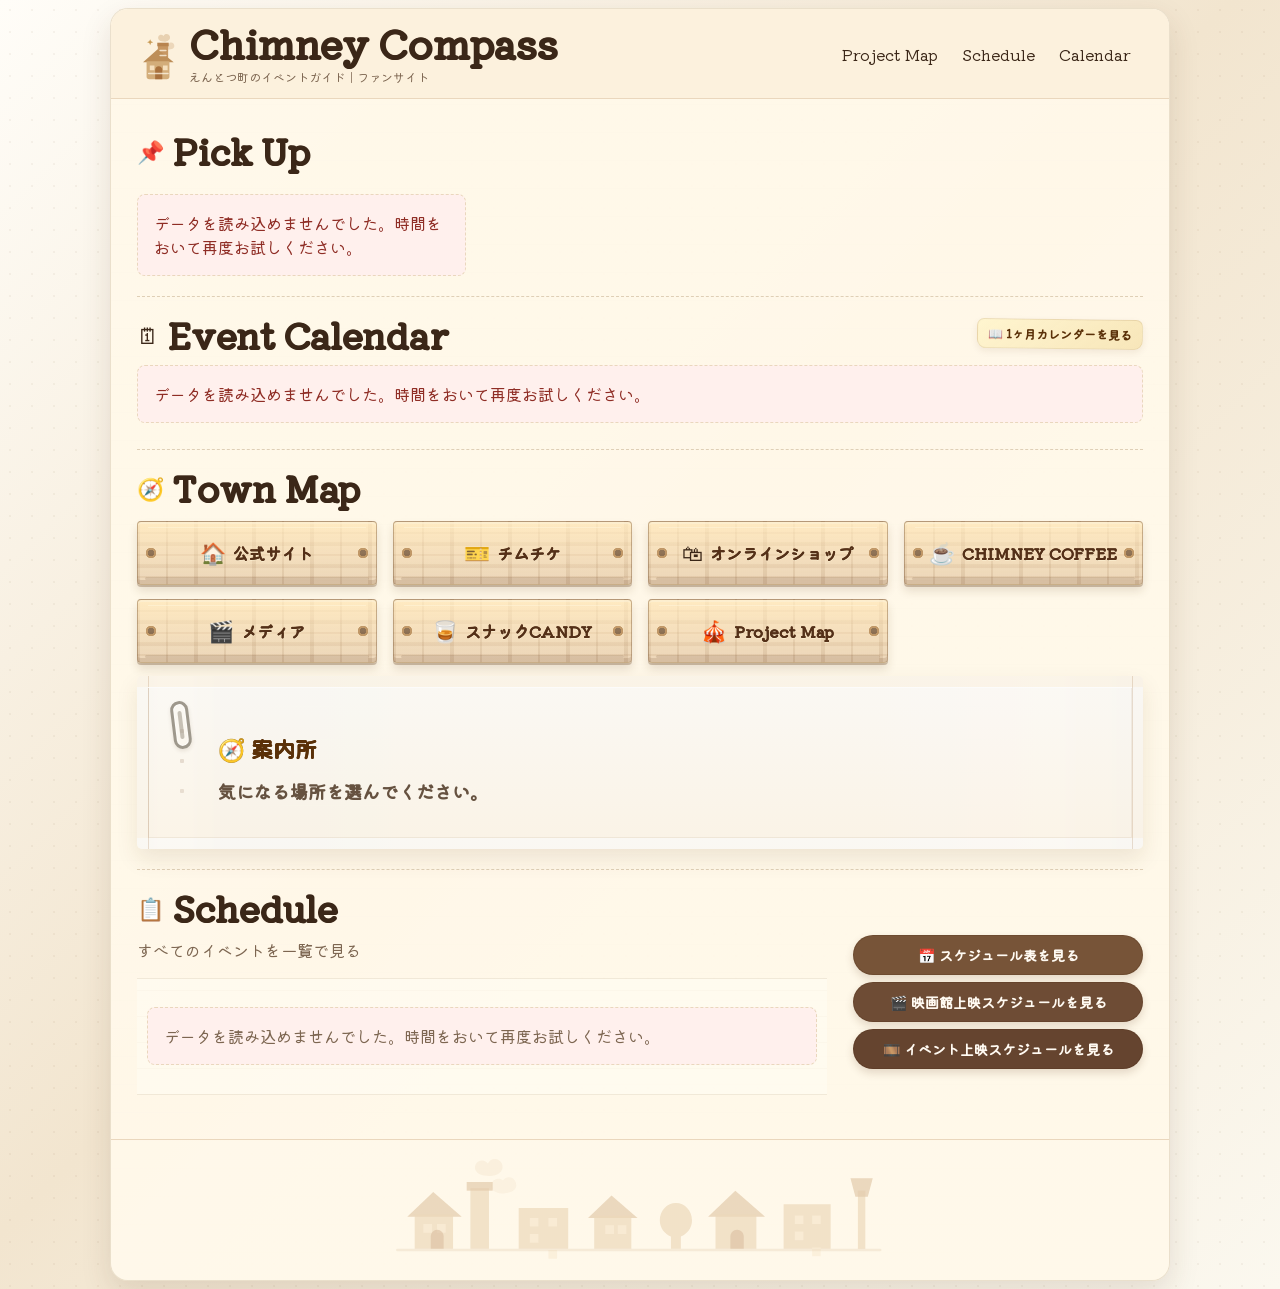
==== index.html @ 890593cd "Add next-day SNS post preparation to admin memo" ====
<!doctype html>
<html lang="ja">
  <head>
    <meta charset="utf-8">
    <meta name="viewport" content="width=device-width, initial-scale=1">
    <title>Chimney Compass</title>
    <link rel="preconnect" href="https://fonts.googleapis.com">
    <link rel="preconnect" href="https://fonts.gstatic.com" crossorigin>
    <link href="https://fonts.googleapis.com/css2?family=Kiwi+Maru:wght@400;500&display=swap" rel="stylesheet">
    <link rel="stylesheet" href="./assets/css/styles.css?v=20260630d">
    <script src="./assets/js/data.js?v=20260630d" defer></script>
    <script src="./assets/js/app.js?v=20260630d" defer></script>
  </head>
  <body>
    <div class="site-shell">
      <header class="site-header">
        <a class="brand" href="./index.html" aria-label="Chimney Compass トップへ">
          <span class="brand-mark" aria-hidden="true">
            <svg viewBox="0 0 56 72" role="img">
              <path class="chimney-smoke" d="M35 14c-4.7-.2-7.2-3.3-5.9-6.4 1.2-2.8 4.9-3 6.7-.8 1.8-3.6 6.6-3.3 8 .1 1.5 3.6-1.2 6.7-5.7 7.2-.9.1-1.9.1-3.1-.1Z"/>
              <path class="chimney-smoke smoke-two" d="M44 25c-4.3.7-7.5-1.4-7.2-4.6.3-3.1 4.1-4.5 6.4-2.4 1.7-2.8 5.8-2.2 6.8.9 1.2 3.8-1.3 5.8-6 6.1Z"/>
              <path class="chimney-star" d="M17 11l1.2 3.1 3.1 1.2-3.1 1.2L17 19.6l-1.2-3.1-3.1-1.2 3.1-1.2L17 11Z"/>
              <path class="chimney-stack" d="M30 19h10c1.2 0 2.2 1 2.2 2.2v19.5H27.8V21.2c0-1.2 1-2.2 2.2-2.2Z"/>
              <path class="chimney-lip" d="M27 16h16v5H27z"/>
              <path class="house-roof" d="M7 43.5 27.5 25 50 43.5H7Z"/>
              <path class="house-body" d="M12 42h32v21.5c0 1.9-1.6 3.5-3.5 3.5h-25c-1.9 0-3.5-1.6-3.5-3.5V42Z"/>
              <path class="house-door" d="M24 54c0-2.7 2.2-5 5-5s5 2.3 5 5v13H24V54Z"/>
              <path class="house-window" d="M16.5 48h6.5v6.5h-6.5zm18.5 0h6.5v6.5H35z"/>
              <path class="chimney-lines" d="M31 27h8M31 34h8M15 59h27"/>
            </svg>
          </span>
          <span>
            <span class="brand-title">Chimney Compass</span>
            <span class="brand-subtitle">えんとつ町のイベントガイド｜ファンサイト</span>
          </span>
        </a>
        <button class="menu-toggle" type="button" aria-expanded="false" aria-controls="site-nav" aria-label="メニュー">
          <span></span>
          <span></span>
          <span></span>
        </button>
        <nav class="site-nav" id="site-nav" aria-label="メインメニュー">
          <a href="./projects.html">Project Map</a>
          <a href="./schedule.html">Schedule</a>
          <a href="./calendar.html">Calendar</a>
        </nav>
      </header>

      <main>
        <section class="section">
          <div class="section-heading">
            <span class="section-icon" aria-hidden="true">📌</span>
            <h1>Pick Up</h1>
          </div>
          <div class="pickup-grid" data-pickups></div>
        </section>

        <section class="section">
          <div class="section-heading-row">
            <div class="section-heading">
              <span class="section-icon" aria-hidden="true">🗓</span>
              <h2>Event Calendar</h2>
            </div>
            <a class="calendar-index-link" href="./calendar.html">📖 1ヶ月カレンダーを見る</a>
          </div>
          <div class="calendar-strip" data-home-calendar></div>
          <div class="legend" data-calendar-legend></div>
        </section>

        <section class="section">
          <div class="section-heading">
            <span class="section-icon" aria-hidden="true">🧭</span>
            <h2>Town Map</h2>
          </div>
          <div class="town-grid" data-town-map></div>
        </section>

        <section class="section schedule-band">
          <div class="schedule-band-intro">
            <div class="section-heading">
              <span class="section-icon" aria-hidden="true">📋</span>
              <h2>Schedule</h2>
            </div>
            <p>すべてのイベントを一覧で見る</p>
          </div>
          <div class="home-three-day-guide" data-home-three-day-guide>
            <div class="home-guide-tabs" role="tablist" aria-label="日付を選択" data-home-guide-tabs></div>
            <div class="home-guide-panel" role="tabpanel" data-home-three-day-panel></div>
          </div>
          <div class="schedule-band-actions">
            <a class="button" href="./schedule.html">📅 スケジュール表を見る</a>
            <a class="button" href="./movie-schedule.html">🎬 映画館上映スケジュールを見る</a>
            <a class="button" href="./screening-schedule.html">🎞️ イベント上映スケジュールを見る</a>
          </div>
        </section>
      </main>

      <footer class="town-footer" aria-hidden="true">
        <span class="footer-town">
          <svg viewBox="0 0 420 86" role="img">
            <path class="town-smoke" d="M86 16c-7-.3-11-4.7-8.7-9.3 1.9-3.9 7.3-4 9.8-.7 2.5-5 9.4-4.5 11.4.3 2 5.1-2 9.3-8.8 9.8-1.1.1-2.3.1-3.7-.1Z"/>
            <path class="town-smoke smoke-two" d="M101 30c-6.8 1-11.8-2-11.1-6.8.6-4.6 6.2-6.4 9.5-3.4 2.6-4.1 8.6-3.2 10.2 1.4 1.8 5.5-2.1 8.3-8.6 8.8Z"/>
            <path class="town-house roof" d="M22 49 43 29l23 20H22Z"/>
            <path class="town-house body" d="M28 47h31v28H28z"/>
            <path class="town-window" d="M35 55h7v7h-7zm11 0h7v7h-7z"/>
            <path class="town-door" d="M41 65c0-3 2.3-5.5 5.2-5.5s5.2 2.5 5.2 5.5v10H41V65Z"/>
            <path class="town-stack" d="M73 26h15v49H73z"/>
            <path class="town-lip" d="M70 21h21v7H70z"/>
            <path class="town-building body" d="M112 42h40v33h-40z"/>
            <path class="town-window" d="M121 50h7v7h-7zm15 0h7v7h-7zm-15 13h7v7h-7zm15 13h7v7h-7z"/>
            <path class="town-house roof" d="M168 50 187 32l21 18h-40Z"/>
            <path class="town-house body" d="M173 48h30v27h-30z"/>
            <path class="town-window" d="M182 56h7v7h-7zm10 0h7v7h-7z"/>
            <path class="town-tree" d="M226 52c0-8 6-14 13-14s13 6 13 14c0 6-4 11-9 13v10h-8V65c-5-2-9-7-9-13Z"/>
            <path class="town-house roof" d="M265 49 287 28l24 21h-46Z"/>
            <path class="town-house body" d="M271 47h33v28h-33z"/>
            <path class="town-door" d="M283 65c0-3 2.4-5.5 5.4-5.5s5.4 2.5 5.4 5.5v10H283V65Z"/>
            <path class="town-building body" d="M326 39h38v36h-38z"/>
            <path class="town-window" d="M335 48h7v7h-7zm14 0h7v7h-7zm-14 13h7v7h-7zm14 13h7v7h-7z"/>
            <path class="town-lamp" d="M386 28h6v47h-6z"/>
            <path class="town-lamp-head" d="M380 18h18l-4 15h-10l-4-15Z"/>
            <path class="town-ground" d="M14 76h390"/>
          </svg>
        </span>
      </footer>
    </div>
  </body>
</html>
---- assets/css/styles.css ----
:root {
  --ink: #3b2718;
  --muted: #7d6651;
  --paper: #fff8e9;
  --paper-deep: #f5e8cf;
  --line: #ead7bd;
  --brown: #5a3008;
  --brown-soft: #7a5230;
  --shadow: 0 12px 30px rgba(78, 50, 22, 0.13);
  --radius: 8px;
  --heading-font: "Kiwi Maru", "Hiragino Maru Gothic ProN", "Yu Gothic", sans-serif;
}

* {
  box-sizing: border-box;
}

body {
  margin: 0;
  min-height: 100vh;
  color: var(--ink);
  font-family: "Kiwi Maru", "Hiragino Sans", "Yu Gothic", sans-serif;
  background:
    radial-gradient(circle at 10px 10px, rgba(105, 73, 34, 0.055) 1px, transparent 1px),
    linear-gradient(135deg, #fffdf8 0%, #f2e5cf 48%, #fbf8ef 100%);
  background-size: 22px 22px, auto;
}

a {
  color: inherit;
  text-decoration: none;
}

.site-shell {
  width: min(100% - 14px, 590px);
  margin: 8px auto;
  min-height: 100vh;
  background:
    linear-gradient(rgba(255, 248, 233, 0.96), rgba(255, 248, 233, 0.96)),
    repeating-linear-gradient(0deg, transparent, transparent 27px, rgba(177, 142, 93, 0.1) 28px);
  border: 1px solid rgba(117, 79, 39, 0.15);
  border-radius: 18px;
  box-shadow: var(--shadow);
  overflow: hidden;
}

.wide-shell {
  width: min(100%, 1040px);
}

.site-header {
  position: sticky;
  top: 0;
  z-index: 5;
  display: flex;
  align-items: center;
  justify-content: space-between;
  gap: 10px;
  min-height: 74px;
  padding: 13px clamp(14px, 4vw, 26px);
  background: rgba(252, 241, 220, 0.97);
  border-bottom: 1px solid var(--line);
  backdrop-filter: blur(10px);
}

.site-header.compact {
  min-height: 62px;
}

.brand {
  display: flex;
  align-items: center;
  gap: 10px;
}

.brand-mark {
  display: grid;
  place-items: center;
  width: 42px;
  height: 46px;
  color: #c79a65;
  line-height: 1;
}

.brand-mark svg {
  display: block;
  width: 40px;
  height: 52px;
  overflow: visible;
}

.chimney-stack,
.chimney-lip,
.house-roof,
.house-body,
.house-door,
.house-window {
  fill: currentColor;
}

.chimney-smoke {
  fill: rgba(210, 173, 127, 0.46);
  opacity: 1;
  transform-box: fill-box;
  transform-origin: center;
  transform: scale(1.08);
}

.smoke-two {
  opacity: 0.82;
}

.chimney-star {
  fill: #c99b54;
}

.chimney-stack {
  fill: #c79763;
}

.chimney-lip {
  fill: #b8844f;
}

.house-roof {
  fill: #bd8e58;
}

.house-body {
  fill: #d3ad7a;
}

.house-door {
  fill: #a9713d;
}

.house-window {
  fill: #f5dfbd;
}

.chimney-lines {
  fill: none;
  stroke: rgba(255, 248, 233, 0.74);
  stroke-linecap: round;
  stroke-width: 2.2;
}

.brand-title,
h1,
h2,
h3 {
  font-family: var(--heading-font);
  letter-spacing: 0;
}

.brand-title {
  display: block;
  font-size: clamp(28px, 6.5vw, 38px);
  font-weight: 800;
  line-height: 1.08;
  text-shadow: 0.018em 0 currentColor;
}

.brand-subtitle {
  display: block;
  margin-top: 5px;
  font-size: 12px;
  color: var(--muted);
}

.menu-toggle {
  display: inline-grid;
  place-content: center;
  gap: 5px;
  width: 43px;
  height: 43px;
  border: 1px solid #dfc49f;
  border-radius: 50%;
  background: #f8e8cf;
  box-shadow: inset 0 0 0 2px rgba(255, 255, 255, 0.45);
  cursor: pointer;
}

.menu-toggle span {
  width: 19px;
  height: 3px;
  background: var(--ink);
  border-radius: 99px;
}

.site-nav {
  position: absolute;
  top: calc(100% + 8px);
  right: 18px;
  display: none;
  min-width: 190px;
  padding: 10px;
  background: #fff8ea;
  border: 1px solid var(--line);
  border-radius: var(--radius);
  box-shadow: var(--shadow);
}

.site-nav.is-open {
  display: grid;
}

.site-nav a {
  padding: 11px 12px;
  border-radius: 6px;
}

.site-nav a:hover {
  background: #f0dfc6;
}

main {
  padding: 14px clamp(13px, 4vw, 26px) 24px;
}

.section {
  padding: 17px 0 20px;
  border-bottom: 1px dashed #dfcfb6;
}

.section-heading,
.heading-link {
  display: flex;
  align-items: center;
  gap: 8px;
  margin-bottom: 11px;
}

.section-heading-row {
  display: flex;
  align-items: center;
  justify-content: space-between;
  gap: 10px;
  margin-bottom: 11px;
}

.section-heading-row .section-heading {
  margin-bottom: 0;
}

.calendar-index-link {
  display: inline-flex;
  align-items: center;
  justify-content: center;
  flex: 0 0 auto;
  max-width: 48%;
  padding: 6px 10px 7px;
  color: var(--brown);
  font-size: 12px;
  font-weight: 900;
  line-height: 1.25;
  background: linear-gradient(145deg, rgba(255, 244, 204, 0.9), rgba(246, 227, 177, 0.85));
  border: 1px solid rgba(120, 83, 40, 0.12);
  border-radius: 7px 7px 9px 9px;
  box-shadow: 0 3px 7px rgba(90, 48, 8, 0.08);
  transform: rotate(0.7deg);
  transition: transform 0.18s ease, box-shadow 0.18s ease, filter 0.18s ease;
}

.calendar-index-link:hover,
.calendar-index-link:focus-visible {
  transform: translateY(-2px) rotate(0.7deg);
  box-shadow: 0 7px 12px rgba(90, 48, 8, 0.13);
  filter: saturate(1.03);
}

.section-heading h1,
.section-heading h2,
.page-hero h1 {
  margin: 0;
  font-size: clamp(26px, 6.5vw, 35px);
  font-weight: 800;
  line-height: 1.14;
  text-shadow: 0.018em 0 currentColor;
}

.section-icon {
  font-size: 22px;
}

.pickup-grid {
  display: grid;
  grid-template-columns: repeat(3, minmax(0, 1fr));
  gap: 9px;
  margin-top: 24px;
}

.pickup-card {
  position: relative;
  display: grid;
  justify-items: center;
  min-height: 102px;
  padding: 22px 8px 11px;
  text-align: center;
  background:
    linear-gradient(90deg, rgba(150, 106, 56, 0.035) 1px, transparent 1px),
    radial-gradient(circle at 10px 10px, rgba(139, 99, 52, 0.032) 1px, transparent 1.5px),
    linear-gradient(180deg, #fff9ee 0%, #fbefd9 100%);
  background-size: 24px 100%, 18px 18px, auto;
  border: 1px solid #ead8bd;
  border-radius: 7px;
  box-shadow:
    0 1px 4px rgba(85, 54, 21, 0.065),
    inset 0 0 0 1px rgba(255, 255, 255, 0.42);
  transition: transform 0.24s ease, box-shadow 0.24s ease;
}

.pickup-card::after {
  content: "";
  position: absolute;
  inset: 4px;
  pointer-events: none;
  border: 1px solid rgba(198, 157, 106, 0.12);
  border-radius: 5px;
}

.pickup-card:hover,
.pickup-card:focus-visible {
  transform: translateY(-2px);
  box-shadow:
    0 4px 9px rgba(85, 54, 21, 0.105),
    inset 0 0 0 1px rgba(255, 255, 255, 0.45);
}

.pickup-card::before {
  content: "";
  position: absolute;
  top: -7px;
  left: 50%;
  width: 68px;
  height: 16px;
  opacity: 0.84;
  transform: translateX(-50%) rotate(-2deg);
  background: repeating-linear-gradient(135deg, rgba(255,255,255,.25) 0 5px, transparent 5px 10px), #ef9c8f;
}

.pickup-card.tape-2::before {
  background-color: #a9cf8c;
  transform: translateX(-50%) rotate(2deg);
}

.pickup-card.tape-3::before {
  background-color: #f2ca91;
}

.pickup-icon {
  font-size: 22px;
}

.pickup-card strong {
  margin: 6px 0 5px;
  font-size: 14px;
  line-height: 1.3;
}

.pickup-card span:last-child {
  color: var(--muted);
  font-size: 11px;
  line-height: 1.45;
}

.section-actions {
  display: flex;
  flex-wrap: wrap;
  justify-content: flex-end;
  gap: 8px;
  margin-top: 12px;
}

.button {
  display: inline-flex;
  align-items: center;
  justify-content: center;
  min-height: 38px;
  padding: 9px 18px;
  color: #fff8ed;
  font-weight: 700;
  background: var(--brown);
  border: 0;
  border-radius: 999px;
  box-shadow: 0 5px 10px rgba(80, 43, 10, 0.18);
  transition: transform 0.24s ease, box-shadow 0.24s ease, filter 0.24s ease;
}

.button:hover,
.button:focus-visible {
  transform: translateY(-2px);
  box-shadow: 0 9px 16px rgba(80, 43, 10, 0.25);
  filter: saturate(1.04);
}

.button-soft {
  background: #7b5535;
}

.button-small {
  min-height: 34px;
  padding: 8px 15px;
  font-size: 13px;
}

.calendar-strip {
  display: grid;
  gap: 5px;
  overflow: visible;
  padding: 0 0 6px;
}

.calendar-weekdays,
.calendar-days {
  display: grid;
  grid-template-columns: repeat(7, minmax(0, 1fr));
  gap: 8px;
}

.calendar-weekday {
  display: grid;
  place-items: center;
  min-width: 0;
  padding: 2px 0 5px;
  color: var(--muted);
  font-size: 16px;
  font-weight: 800;
  line-height: 1;
}

.day-card {
  display: grid;
  justify-items: stretch;
  align-content: start;
  min-width: 0;
  min-height: 132px;
  padding: 11px 8px 12px;
  background: rgba(255, 255, 255, 0.86);
  border: 1px solid #e2d8ca;
  border-radius: 8px;
}

.day-date {
  justify-self: center;
  color: var(--ink);
  font-size: 14px;
  line-height: 1;
}

.mobile-weekday {
  display: none;
}

.has-event {
  background: #fff4f0;
}

.event-pill {
  display: inline-flex;
  max-width: 100%;
  padding: 3px 5px;
  margin-top: 5px;
  border-radius: 999px;
  font-size: 10px;
  line-height: 1.25;
  overflow: hidden;
  text-overflow: ellipsis;
  white-space: nowrap;
}

.day-card .event-pill {
  display: block;
  white-space: normal;
  word-break: keep-all;
  overflow-wrap: anywhere;
}

.day-events {
  display: grid;
  gap: 9px;
  width: 100%;
  margin-top: 14px;
}

.day-event {
  position: relative;
  display: inline-block;
  justify-self: start;
  min-width: 0;
  width: auto;
  max-width: 100%;
  padding: 9px 12px 10px;
  border: 0;
  border-radius: 3px;
  color: inherit;
  cursor: pointer;
  font: inherit;
  text-align: left;
  box-shadow: 0 1px 2px rgba(92, 61, 28, 0.12);
  transform: rotate(-1deg);
  transition: transform 0.22s ease, box-shadow 0.22s ease, filter 0.22s ease;
  clip-path: polygon(0 0, 96% 0, 100% 10%, 96% 20%, 100% 30%, 96% 40%, 100% 50%, 96% 60%, 100% 70%, 96% 80%, 100% 90%, 96% 100%, 0 100%, 4% 90%, 0 80%, 4% 70%, 0 60%, 4% 50%, 0 40%, 4% 30%, 0 20%, 4% 10%);
}

.day-event:hover,
.day-event:focus-visible {
  transform: translateY(-1px) rotate(-1deg);
  box-shadow: 0 4px 8px rgba(92, 61, 28, 0.16);
  filter: saturate(1.04);
}

.day-event::before,
.day-event::after {
  content: "";
  position: absolute;
  top: 0;
  width: 6px;
  height: 100%;
  opacity: 0.28;
  background: repeating-linear-gradient(135deg, rgba(255,255,255,.55) 0 3px, transparent 3px 6px);
}

.day-event::before {
  left: 0;
}

.day-event::after {
  right: 0;
}

.tape-label.tape-1 { background: #f8d5dc; }
.tape-label.tape-2 { background: #dcefcf; transform: rotate(1deg); }
.tape-label.tape-3 { background: #fff0b8; }
.tape-label.tape-4 { background: #d7edf6; transform: rotate(0.6deg); }
.tape-label.tape-5 { background: #ead8f4; transform: rotate(-0.6deg); }

.day-event:nth-child(even) {
  transform: rotate(1deg);
}

.day-event:nth-child(even):hover,
.day-event:nth-child(even):focus-visible,
.tape-label.tape-2:hover,
.tape-label.tape-2:focus-visible {
  transform: translateY(-1px) rotate(1deg);
}

.tape-label.tape-4:hover,
.tape-label.tape-4:focus-visible {
  transform: translateY(-1px) rotate(0.6deg);
}

.tape-label.tape-5:hover,
.tape-label.tape-5:focus-visible {
  transform: translateY(-1px) rotate(-0.6deg);
}

.day-area,
.day-title {
  display: block;
  line-height: 1.25;
  word-break: keep-all;
  overflow-wrap: normal;
  text-shadow: 0.01em 0 currentColor;
}

.day-area {
  margin-bottom: 2px;
  color: #5f574d;
  font-size: 14px;
  font-weight: 900;
  text-shadow: none;
}

.day-title {
  color: var(--brown);
  font-size: 17px;
  font-weight: 800;
}

.section:has([data-home-calendar]) .section-actions {
  justify-content: center;
}

.section:has([data-home-calendar]) .button {
  width: min(78%, 760px);
}

.status-message {
  margin: 0;
  padding: 16px;
  color: var(--muted);
  background: rgba(255, 255, 255, 0.56);
  border: 1px dashed var(--line);
  border-radius: var(--radius);
}

.status-error {
  color: #8f2d25;
  background: #fff0ed;
}

.day-card small {
  max-width: 100%;
  margin-top: 3px;
  color: var(--muted);
  font-size: 10px;
  line-height: 1.2;
  overflow: hidden;
  text-overflow: ellipsis;
  white-space: nowrap;
}

.legend {
  display: none;
  flex-wrap: wrap;
  gap: 10px 16px;
  color: var(--muted);
  font-size: 13px;
}

.legend span {
  display: inline-flex;
  align-items: center;
  gap: 6px;
}

.legend i {
  width: 12px;
  height: 12px;
  border-radius: 50%;
}

.green { background-color: #eef6e5; }
.violet { background-color: #f3ecf6; }
.cream { background-color: #f8efe3; }
.yellow { background-color: #fff7d8; }
.blue { background-color: #eaf5f7; }
.pink { background-color: #f9eaec; }

.town-grid {
  display: grid;
  gap: 13px;
  margin-top: 14px;
}

.town-card-grid {
  display: grid;
  grid-template-columns: repeat(auto-fit, minmax(168px, 1fr));
  gap: 14px 16px;
  align-items: center;
}

.town-card {
  position: relative;
  isolation: isolate;
  display: flex;
  align-items: center;
  justify-content: center;
  gap: 7px;
  min-height: 64px;
  padding: 12px 18px;
  overflow: hidden;
  text-align: center;
  background:
    radial-gradient(circle at 13px 50%, rgba(74, 42, 17, 0.6) 0 3px, rgba(172, 124, 70, 0.72) 3px 5px, transparent 5.5px),
    radial-gradient(circle at calc(100% - 13px) 50%, rgba(74, 42, 17, 0.6) 0 3px, rgba(172, 124, 70, 0.72) 3px 5px, transparent 5.5px),
    linear-gradient(180deg, rgba(255, 230, 184, 0.82), rgba(184, 125, 62, 0.28)),
    repeating-linear-gradient(0deg, rgba(119, 67, 25, 0.1) 0 2px, transparent 2px 10px),
    repeating-linear-gradient(90deg, rgba(91, 51, 20, 0.12) 0 2px, transparent 2px 28px);
  background-size: auto, auto, auto, 100% 22px, 58px 100%;
  border: 1px solid rgba(97, 59, 26, 0.34);
  border-radius: 4px;
  box-shadow:
    inset 0 2px 0 rgba(255, 250, 235, 0.38),
    inset 0 -4px 0 rgba(94, 54, 22, 0.14),
    0 2px 0 rgba(99, 57, 23, 0.28),
    0 6px 10px rgba(85, 54, 21, 0.14);
  color: inherit;
  cursor: pointer;
  font: inherit;
  transform: none;
  transition: transform 0.2s ease, box-shadow 0.2s ease, border-color 0.2s ease, background-color 0.2s ease;
}

.town-card-multi {
  flex-direction: column;
  gap: 0;
  align-items: center;
  justify-content: center;
}

.town-card::before {
  content: "";
  position: absolute;
  inset: 5px 10px auto;
  height: 1px;
  background: rgba(255, 248, 224, 0.42);
}

.town-card::after {
  content: "";
  position: absolute;
  inset: auto 7px 4px;
  height: 3px;
  background: rgba(77, 43, 17, 0.13);
  border-radius: 999px;
}

.town-card:hover,
.town-card:focus-visible,
.town-card[aria-expanded="true"] {
  transform: translateY(-1px);
  border-color: rgba(91, 56, 24, 0.34);
  box-shadow:
    inset 0 2px 0 rgba(255, 250, 235, 0.44),
    inset 0 -4px 0 rgba(94, 54, 22, 0.16),
    0 2px 0 rgba(99, 57, 23, 0.3),
    0 8px 13px rgba(85, 54, 21, 0.16);
}

.town-icon {
  flex: 0 0 auto;
  font-size: 21px;
  line-height: 1;
}

.town-heading {
  display: inline-flex;
  align-items: center;
  justify-content: center;
  gap: 7px;
}

.town-title {
  color: #543018;
  font-family: var(--heading-font);
  font-size: 16px;
  font-weight: 800;
  line-height: 1.25;
  text-shadow: 0.014em 0 currentColor, 0 1px 0 rgba(255, 248, 220, 0.48);
}

.town-card-multi .town-heading {
  transition: transform 0.2s ease;
}

.town-note {
  position: relative;
  min-height: 166px;
  padding: 46px 36px 30px 70px;
  overflow: hidden;
  color: #4a3829;
  font-size: 18px;
  font-weight: 800;
  line-height: 1.85;
  background:
    linear-gradient(90deg, rgba(155, 104, 52, 0.2) 0 1px, transparent 1px 100%),
    radial-gradient(circle at 34px 44px, rgba(115, 77, 42, 0.18) 0 2px, transparent 2.5px),
    radial-gradient(circle at 34px 74px, rgba(115, 77, 42, 0.16) 0 2px, transparent 2.5px),
    radial-gradient(circle at 34px 104px, rgba(115, 77, 42, 0.14) 0 2px, transparent 2.5px),
    linear-gradient(rgba(255, 255, 252, 0.96), rgba(255, 250, 239, 0.96)),
    repeating-linear-gradient(0deg, transparent 0 32px, rgba(126, 92, 50, 0.11) 33px),
    linear-gradient(90deg, #7a451d, #a56e35 4%, #6b3b18 8%, #915b2a 92%, #5f3214);
  background-origin: padding-box, padding-box, padding-box, padding-box, padding-box, padding-box, border-box;
  border: 11px solid transparent;
  border-radius: 5px;
  box-shadow:
    inset 0 1px 0 rgba(255, 255, 255, 0.82),
    inset 0 0 0 1px rgba(115, 76, 38, 0.08),
    0 10px 22px rgba(85, 54, 21, 0.1);
}

.town-note-clip {
  position: absolute;
  top: 14px;
  left: 24px;
  width: 18px;
  height: 48px;
  background: transparent;
  border: 3px solid rgba(126, 119, 106, 0.74);
  border-radius: 999px;
  box-shadow:
    inset 0 0 0 1px rgba(255, 255, 255, 0.55),
    0 2px 4px rgba(74, 45, 21, 0.11);
  transform: rotate(-7deg);
}

.town-note-clip::after {
  content: "";
  position: absolute;
  inset: 7px 4px;
  border-radius: 999px;
  border: 2px solid rgba(171, 164, 151, 0.66);
  background: transparent;
}

.town-note h3 {
  position: relative;
  z-index: 1;
  margin: 0 0 10px;
  color: var(--brown);
  font-family: var(--heading-font);
  font-size: 22px;
  font-weight: 900;
  line-height: 1.45;
  text-shadow: 0.014em 0 currentColor;
}

.town-note-empty {
  position: relative;
  z-index: 1;
  margin: 0;
  color: #665240;
}

.town-note-description {
  position: relative;
  z-index: 1;
  margin: 0 0 8px;
  color: #665240;
}

.town-note-links {
  position: relative;
  z-index: 1;
  display: grid;
  gap: 5px;
}

.town-note-link {
  display: inline-flex;
  width: fit-content;
  max-width: 100%;
  color: #5a3b22;
  font-size: 18px;
  font-weight: 900;
  text-decoration: none;
  overflow-wrap: anywhere;
  background: linear-gradient(transparent 67%, rgba(244, 218, 162, 0.42) 67%);
  transition: color 0.18s ease, transform 0.18s ease;
}

.town-note-link:hover,
.town-note-link:focus-visible {
  color: var(--brown);
  transform: translateX(3px);
}

.town-note.has-project-preview {
  min-height: 360px;
}

.town-note.has-project-preview h3,
.town-note.has-project-preview .town-note-description,
.town-note.has-project-preview .town-note-links {
  max-width: 38%;
}

.town-project-watermark {
  position: absolute;
  top: 82px;
  right: 38px;
  bottom: 38px;
  left: 47%;
  z-index: 0;
  display: grid;
  grid-template-columns: repeat(2, minmax(0, 1fr));
  align-content: start;
  gap: 10px 16px;
  overflow: hidden;
  color: rgba(91, 72, 52, 0.58);
  font-family: var(--heading-font);
  font-size: 20px;
  font-weight: 900;
  line-height: 1.28;
  letter-spacing: 0;
  pointer-events: none;
  user-select: none;
}

.town-project-watermark span {
  display: block;
  max-width: 100%;
  min-width: 0;
  overflow-wrap: anywhere;
  white-space: normal;
}

.town-project-watermark span:nth-child(2n) {
  color: rgba(91, 72, 52, 0.48);
}

.town-project-watermark span:nth-child(3n) {
  color: rgba(91, 72, 52, 0.66);
}

.coffee-list {
  display: grid;
  gap: 14px;
}

.coffee-card {
  display: grid;
  grid-template-columns: auto 1fr;
  gap: 14px;
  padding: 16px;
  background: rgba(255, 255, 255, 0.56);
  border: 1px solid var(--line);
  border-radius: var(--radius);
  box-shadow: 0 5px 14px rgba(85, 54, 21, 0.08);
  transition: transform 0.24s ease, box-shadow 0.24s ease;
}

.coffee-card:hover {
  transform: translateY(-2px);
  box-shadow: 0 9px 18px rgba(85, 54, 21, 0.13);
}

.coffee-icon {
  display: grid;
  place-items: center;
  width: 48px;
  height: 48px;
  background: #f4e6d5;
  border-radius: 50%;
  font-size: 26px;
}

.coffee-card h2 {
  margin: 0 0 8px;
  font-size: 24px;
  font-weight: 800;
  text-shadow: 0.014em 0 currentColor;
}

.coffee-card p {
  margin: 3px 0;
  line-height: 1.6;
}

.schedule-band {
  display: grid;
  grid-template-columns: minmax(0, 1fr) 290px;
  gap: 16px 26px;
  border-bottom: 0;
}

.schedule-band-intro {
  grid-column: 1;
}

.schedule-band p {
  margin: 0;
  color: var(--muted);
}

.home-three-day-guide {
  grid-column: 1;
  min-width: 0;
  padding: 9px 10px 11px;
  background:
    repeating-linear-gradient(0deg, transparent 0 25px, rgba(158, 118, 70, 0.055) 26px),
    rgba(255, 252, 245, 0.48);
  border-top: 1px solid rgba(139, 96, 48, 0.12);
  border-bottom: 1px solid rgba(139, 96, 48, 0.12);
}

.home-guide-tabs {
  display: grid;
  grid-template-columns: repeat(3, minmax(0, 1fr));
  gap: 6px;
  margin: 10px 0 9px;
}

.home-guide-tab {
  display: grid;
  gap: 1px;
  min-width: 0;
  min-height: 43px;
  padding: 5px 8px 6px;
  color: var(--brown);
  font: inherit;
  background: #fff9ed;
  border: 1px solid rgba(139, 96, 48, 0.14);
  border-radius: 3px;
  box-shadow: 0 2px 4px rgba(90, 48, 8, 0.06);
  clip-path: polygon(0 0, 100% 0, 100% 38%, 95% 50%, 100% 62%, 100% 100%, 0 100%, 0 62%, 5% 50%, 0 38%);
  cursor: pointer;
  transition: transform 0.18s ease, box-shadow 0.18s ease, background-color 0.18s ease;
}

.home-guide-tab strong {
  font-size: 13px;
  font-weight: 900;
}

.home-guide-tab span {
  color: var(--muted);
  font-size: 9px;
  font-weight: 800;
}

.home-guide-tab:hover,
.home-guide-tab:focus-visible {
  transform: translateY(-2px);
  box-shadow: 0 5px 9px rgba(90, 48, 8, 0.11);
}

.home-guide-tab.is-active {
  background: #ead6b3;
  border-color: rgba(112, 72, 29, 0.2);
  box-shadow: 0 5px 10px rgba(90, 48, 8, 0.13);
  transform: translateY(-2px);
}

.home-guide-panel {
  min-height: 76px;
}

.home-guide-list {
  display: grid;
  gap: 5px;
}

.home-guide-item {
  padding: 11px 12px;
  background:
    radial-gradient(circle at 8px 7px, rgba(139, 96, 48, 0.025) 1px, transparent 1.5px),
    rgba(255, 253, 247, 0.88);
  background-size: 15px 15px, auto;
  clip-path: polygon(
    0 4%, 5% 1%, 11% 4%, 18% 1%, 25% 3%, 33% 0, 42% 3%, 50% 1%,
    59% 4%, 68% 1%, 76% 3%, 85% 0, 93% 3%, 100% 1%,
    100% 96%, 94% 99%, 87% 96%, 79% 100%, 71% 97%, 63% 99%, 54% 96%,
    46% 100%, 37% 97%, 29% 99%, 21% 96%, 13% 100%, 6% 97%, 0 99%
  );
  filter: drop-shadow(0 2px 2px rgba(90, 48, 8, 0.08));
}

.home-guide-category {
  flex: 0 0 auto;
  padding: 3px 6px 4px;
  color: #655444;
  font-size: 10px;
  font-weight: 900;
  line-height: 1.2;
  text-align: center;
  background: #f1e8da;
  border-radius: 5px;
}

.home-guide-item.is-screening .home-guide-category {
  background: #fff0b6;
}

.home-guide-item.is-movie-start .home-guide-category,
.home-guide-item.is-movie-showing .home-guide-category {
  background: #e5f1f8;
}

.home-guide-item.is-movie-end .home-guide-category {
  background: #f6e1e2;
}

.home-guide-content {
  min-width: 0;
}

.home-guide-heading {
  display: flex;
  align-items: center;
  gap: 7px;
  min-width: 0;
  margin-bottom: 3px;
}

.home-guide-content strong {
  min-width: 0;
  color: var(--brown);
  font-size: 15px;
  font-weight: 900;
  line-height: 1.4;
  overflow-wrap: anywhere;
}

.home-guide-content p {
  display: inline;
  margin-right: 9px;
  color: var(--muted);
  font-size: 11px;
  line-height: 1.55;
  overflow-wrap: anywhere;
}

.home-guide-content .home-guide-event-name {
  display: block;
  margin: 0 0 2px;
  color: #74695f;
  font-size: 11px;
  font-weight: 800;
}

.home-guide-content p span {
  margin-right: 3px;
}

.home-guide-empty {
  padding: 18px 12px;
  text-align: center;
  background: rgba(255, 253, 247, 0.5);
  border: 1px dashed rgba(139, 96, 48, 0.18);
  border-radius: 8px;
}

.schedule-band-actions {
  grid-column: 2;
  grid-row: 1 / span 2;
  display: grid;
  align-self: start;
  align-content: start;
  grid-auto-rows: max-content;
  gap: 7px;
  width: 290px;
  margin-top: 48px;
  margin-left: auto;
}

.schedule-band-actions .button {
  width: 100%;
  min-width: 0;
  min-height: 40px;
  padding: 9px 12px;
  color: #fffaf2;
  font-size: 14px;
  font-weight: 800;
  text-align: center;
  background: #775438;
  border: 1px solid rgba(73, 42, 18, 0.22);
  box-shadow: 0 4px 8px rgba(80, 43, 10, 0.16);
}

.schedule-band-actions .button:nth-child(2) {
  background: #6e4c35;
}

.schedule-band-actions .button:nth-child(3) {
  background: #65442f;
}

.schedule-band-actions .button:hover,
.schedule-band-actions .button:focus-visible {
  background: #805b3d;
  box-shadow: 0 7px 12px rgba(80, 43, 10, 0.23);
}

.town-footer {
  position: relative;
  display: flex;
  align-items: center;
  justify-content: center;
  min-height: 108px;
  padding: 16px 16px 18px;
  color: var(--muted);
  background: rgba(255, 248, 233, 0.42);
  border-top: 1px solid var(--line);
}

.footer-town {
  display: block;
  flex: 0 1 520px;
  width: 100%;
  max-width: 520px;
  color: #c79763;
  opacity: 0.42;
}

.footer-town svg {
  display: block;
  width: 100%;
  height: auto;
}

.footer-town .body,
.footer-town .town-stack,
.footer-town .town-tree,
.footer-town .town-lamp {
  fill: rgba(211, 173, 122, 0.72);
}

.footer-town .roof,
.footer-town .town-lip,
.footer-town .town-lamp-head {
  fill: rgba(189, 142, 88, 0.72);
}

.footer-town .town-door {
  fill: rgba(169, 113, 61, 0.62);
}

.footer-town .town-window {
  fill: rgba(245, 223, 189, 0.74);
}

.footer-town .town-smoke {
  fill: rgba(210, 173, 127, 0.28);
}

.footer-town .town-ground {
  fill: none;
  stroke: rgba(194, 149, 96, 0.34);
  stroke-linecap: round;
  stroke-width: 2;
}

.back-link {
  font-weight: 700;
}

.subpage-utility-nav {
  display: flex;
  align-items: center;
  gap: 7px;
  flex: 0 0 auto;
}

.utility-note-link {
  display: inline-flex;
  align-items: center;
  justify-content: center;
  min-height: 31px;
  padding: 6px 10px;
  color: var(--brown);
  font: inherit;
  font-size: 12px;
  font-weight: 800;
  line-height: 1;
  white-space: nowrap;
  background: #f4e6c9;
  border: 1px solid rgba(119, 87, 46, 0.14);
  border-radius: 7px 6px 8px 5px;
  box-shadow: 0 3px 7px rgba(80, 43, 10, 0.1);
  cursor: pointer;
  transform: rotate(-0.35deg);
  transition: transform 0.18s ease, box-shadow 0.18s ease, background-color 0.18s ease;
}

.utility-note-link:nth-child(even) {
  background: #efe0ca;
  transform: rotate(0.35deg);
}

.utility-note-link:hover,
.utility-note-link:focus-visible {
  background: #ead5b4;
  box-shadow: 0 6px 10px rgba(80, 43, 10, 0.15);
  transform: translateY(-2px) rotate(0deg);
}

.utility-note-link:active {
  transform: scale(0.98);
}

.page-hero {
  display: grid;
  justify-items: center;
  gap: 8px;
  padding: 26px 10px 22px;
  text-align: center;
}

.page-hero p {
  max-width: 520px;
  margin: 0;
  color: var(--muted);
}

.hero-icon {
  font-size: 46px;
}

.event-list {
  display: grid;
  gap: 16px;
}

.project-list {
  position: relative;
  display: grid;
  grid-template-columns: repeat(6, minmax(0, 1fr));
  gap: 24px 20px;
  padding: 30px 18px 22px;
  background:
    radial-gradient(circle at 18px 18px, rgba(119, 87, 46, 0.08) 1px, transparent 1px),
    linear-gradient(rgba(255, 253, 247, 0.74), rgba(255, 253, 247, 0.74));
  background-size: 24px 24px, auto;
  border: 1px solid rgba(158, 118, 70, 0.14);
  border-radius: 14px;
  overflow: hidden;
}

.project-list::before {
  content: "";
  position: absolute;
  inset: 46px 52px 44px;
  border: 2px dashed rgba(126, 88, 46, 0.16);
  border-radius: 42% 58% 46% 54%;
  transform: rotate(-2deg);
  pointer-events: none;
}

.project-list::after {
  content: "";
  position: absolute;
  inset: 118px 128px 100px 94px;
  border-top: 2px dotted rgba(126, 88, 46, 0.18);
  border-radius: 50%;
  transform: rotate(7deg);
  pointer-events: none;
}

.event-card,
.project-card {
  display: grid;
  grid-template-columns: auto 1fr auto;
  align-items: center;
  gap: 18px;
  padding: 18px;
  border: 1px solid rgba(119, 87, 46, 0.14);
  border-radius: var(--radius);
  box-shadow: 0 4px 10px rgba(85, 54, 21, 0.06);
  transition: transform 0.24s ease, box-shadow 0.24s ease, border-color 0.24s ease;
}

.project-spot {
  position: relative;
  z-index: 1;
  display: grid;
  align-content: start;
  justify-items: start;
  gap: 10px;
  grid-column: span 2;
  min-height: 206px;
  padding: 18px;
  background:
    linear-gradient(145deg, rgba(255, 252, 244, 0.94), rgba(250, 241, 222, 0.9));
  border: 1px solid rgba(126, 88, 46, 0.15);
  border-radius: 16px 14px 18px 13px;
  box-shadow: 0 8px 18px rgba(90, 48, 8, 0.09);
  transform: rotate(calc((var(--spot-index) - 2) * 0.45deg));
  transition: transform 0.2s ease, box-shadow 0.2s ease;
}

.project-spot::before {
  content: "";
  position: absolute;
  inset: 10px 12px auto auto;
  width: 32px;
  height: 22px;
  background: rgba(169, 132, 82, 0.13);
  border-radius: 50%;
  transform: rotate(-13deg);
  pointer-events: none;
}

.project-spot:nth-child(3n + 2) {
  margin-top: 28px;
}

.project-spot:nth-child(4n) {
  margin-top: -8px;
}

.project-spot:hover,
.project-spot:focus-within {
  transform: translateY(-3px) rotate(calc((var(--spot-index) - 2) * 0.45deg));
  box-shadow: 0 14px 26px rgba(90, 48, 8, 0.16);
}

.project-spot.is-featured {
  grid-column: span 3;
  min-height: 256px;
  padding: 23px;
  background:
    linear-gradient(145deg, rgba(255, 239, 200, 0.98), rgba(244, 221, 174, 0.94));
  border-color: rgba(126, 88, 46, 0.22);
  box-shadow: 0 14px 28px rgba(90, 48, 8, 0.16);
}

.project-spot.is-featured::after {
  content: "注目";
  position: absolute;
  top: 12px;
  right: 14px;
  padding: 4px 9px 5px;
  color: rgba(85, 54, 21, 0.78);
  font-size: 12px;
  font-weight: 900;
  background: rgba(255, 250, 235, 0.72);
  border: 1px solid rgba(126, 88, 46, 0.16);
  border-radius: 999px;
}

.project-spot h2 {
  margin: 0;
  color: var(--brown);
  font-size: 25px;
  font-weight: 900;
  line-height: 1.3;
  text-shadow: 0.012em 0 currentColor;
}

.project-spot.is-featured h2 {
  font-size: 30px;
}

.project-spot p {
  margin: 0;
  color: rgba(69, 43, 24, 0.82);
  line-height: 1.65;
}

.project-icon {
  display: inline-grid;
  place-items: center;
  width: 48px;
  height: 48px;
  font-size: 28px;
  background: rgba(255, 255, 255, 0.45);
  border: 1px solid rgba(126, 88, 46, 0.12);
  border-radius: 47% 53% 45% 55%;
  box-shadow: 0 4px 10px rgba(90, 48, 8, 0.08);
}

.project-open-link {
  display: inline-flex;
  align-items: center;
  justify-content: center;
  min-height: 36px;
  margin-top: auto;
  padding: 8px 15px 9px;
  color: #fff8ed;
  font: inherit;
  font-weight: 900;
  background: var(--brown);
  border: 0;
  border-radius: 999px;
  box-shadow: 0 5px 10px rgba(80, 43, 10, 0.18);
  cursor: pointer;
  transition: transform 0.2s ease, box-shadow 0.2s ease;
}

.project-actions {
  position: relative;
  width: 100%;
  min-height: 82px;
  margin-top: auto;
}

.project-actions.has-multiple-links {
  min-height: 126px;
}

.project-detail-trigger {
  position: absolute;
  left: 0;
  bottom: 0;
  margin: 0;
  padding: 4px 1px 3px;
  color: rgba(90, 48, 8, 0.84);
  font: inherit;
  font-size: 14px;
  font-weight: 900;
  line-height: 1.4;
  text-decoration: underline;
  text-decoration-thickness: 1px;
  text-underline-offset: 4px;
  background: transparent;
  border: 0;
  border-radius: 0;
  cursor: pointer;
  z-index: 2;
  transition: color 0.18s ease, transform 0.18s ease;
}

.project-detail-trigger:hover,
.project-detail-trigger:focus-visible {
  color: var(--brown);
  transform: translateY(-1px);
}

.project-detail-arrow {
  display: none;
  font-size: 11px;
  text-decoration: none;
  transition: transform 0.18s ease;
}

.project-link-group {
  position: absolute;
  inset: auto 0 46px;
  display: grid;
  gap: 6px;
  width: 100%;
  opacity: 0;
  visibility: hidden;
  pointer-events: none;
  transform: translateY(8px);
  transition: opacity 0.18s ease, transform 0.18s ease, visibility 0s linear 0.18s;
}

.project-tape-link {
  display: inline-flex;
  align-items: center;
  justify-content: center;
  width: fit-content;
  max-width: 100%;
  min-height: 32px;
  padding: 7px 13px 8px;
  color: var(--brown);
  font: inherit;
  font-size: 13px;
  font-weight: 900;
  line-height: 1.35;
  text-align: center;
  background: linear-gradient(175deg, #f5e5b8, #ead29d);
  border: 1px solid rgba(119, 87, 46, 0.12);
  border-radius: 7px 5px 8px 6px;
  box-shadow: 0 4px 9px rgba(80, 43, 10, 0.1);
  cursor: pointer;
  transition: transform 0.16s ease, box-shadow 0.16s ease;
}

.project-tape-link:nth-child(odd) {
  transform: rotate(-0.5deg);
}

.project-tape-link:nth-child(even) {
  transform: rotate(0.55deg);
}

.project-tape-link:hover,
.project-tape-link:focus-visible {
  transform: translateY(-2px) rotate(0deg);
  box-shadow: 0 7px 13px rgba(80, 43, 10, 0.16);
}

.project-tape-link.tape-pink {
  background: linear-gradient(175deg, #f8dedc, #efc7c3);
}

.project-tape-link.tape-mint {
  background: linear-gradient(175deg, #e1eed3, #cfe2bc);
}

.project-tape-link.tape-cream {
  background: linear-gradient(175deg, #f7eccd, #ead9ac);
}

@media (min-width: 621px) {
  .project-actions:hover .project-link-group,
  .project-actions:focus-within .project-link-group {
    opacity: 1;
    visibility: visible;
    pointer-events: auto;
    transform: translateY(0);
    transition-delay: 0s;
  }
}

.event-card:hover,
.project-card:hover {
  transform: translateY(-2px);
  border-color: rgba(119, 87, 46, 0.2);
  box-shadow: 0 9px 18px rgba(85, 54, 21, 0.12);
}

.event-date {
  display: grid;
  place-items: center;
  width: 76px;
  height: 76px;
  background: rgba(255, 255, 255, 0.46);
  border-radius: 50%;
}

.event-date strong {
  font-size: 20px;
}

.event-date span,
.event-type {
  color: var(--muted);
  font-size: 12px;
}

.event-body h2,
.project-card h2 {
  margin: 2px 0 10px;
  font-size: 27px;
  font-weight: 800;
  text-shadow: 0.014em 0 currentColor;
}

.event-body dl {
  display: grid;
  grid-template-columns: repeat(3, minmax(0, 1fr));
  gap: 10px;
  margin: 0;
}

.event-body dt {
  color: var(--muted);
  font-size: 12px;
}

.event-body dd {
  margin: 2px 0 0;
}

.calendar-page-section {
  padding-top: 2px;
}

.calendar-page {
  width: 100%;
  overflow: hidden;
}

.month-calendar {
  position: relative;
  padding: 0 clamp(2px, 1.2vw, 8px) 8px;
  background: transparent;
  border: 0;
  border-radius: 0;
  box-shadow: none;
  overflow: visible;
}

.month-calendar::after {
  content: "";
  position: absolute;
  right: clamp(6px, 1vw, 14px);
  bottom: 8px;
  width: 64px;
  height: 64px;
  background: linear-gradient(135deg, rgba(255, 255, 255, 0) 0 48%, rgba(255, 251, 239, 0.96) 50%, rgba(232, 214, 183, 0.8) 100%);
  border-bottom-right-radius: 10px;
  box-shadow: -6px -7px 12px rgba(74, 43, 18, 0.12);
  clip-path: polygon(100% 0, 100% 100%, 0 100%);
  opacity: 0;
  pointer-events: none;
  transform: translate(8px, 8px) rotate(0.5deg);
}

.month-calendar.page-curl-left::after,
.month-calendar.page-curl-right::after {
  animation: page-curl 0.2s ease-in-out;
}

@keyframes page-curl {
  0% {
    opacity: 0;
    transform: translate(8px, 8px) rotate(0.5deg);
  }
  44% {
    opacity: 1;
    transform: translate(0, 0) rotate(0deg);
  }
  100% {
    opacity: 0;
    transform: translate(5px, 5px) rotate(0.35deg);
  }
}

.month-calendar-header {
  display: block;
  margin: 0 0 16px;
  padding: 0 2px 12px;
  border-bottom: 1px solid rgba(184, 143, 93, 0.18);
}

.month-calendar-top {
  display: block;
  align-items: center;
  margin-top: 16px;
}

.month-calendar-header h2 {
  margin: 0;
  color: var(--brown);
  font-family: var(--heading-font);
  font-size: clamp(28px, 3vw, 38px);
  font-weight: 800;
  line-height: 1.2;
  text-shadow: 0.014em 0 currentColor;
  text-align: left;
}

.month-nav-group {
  display: flex;
  align-items: center;
  justify-content: flex-end;
  gap: 8px;
  flex: 0 0 auto;
}

.month-calendar-stamp {
  display: none;
  padding: 4px 10px 5px;
  color: rgba(90, 48, 8, 0.68);
  font-size: 12px;
  font-weight: 800;
  letter-spacing: 0;
  background: rgba(244, 229, 201, 0.55);
  border: 1px solid rgba(147, 105, 58, 0.18);
  border-radius: 999px;
}

.month-nav-button,
.month-tab {
  color: var(--brown);
  font: inherit;
  font-weight: 900;
  background: rgba(255, 247, 224, 0.68);
  border: 1px solid rgba(120, 83, 40, 0.12);
  box-shadow: 0 2px 5px rgba(90, 48, 8, 0.06);
  cursor: pointer;
  transition: transform 0.18s ease, box-shadow 0.18s ease, background 0.18s ease;
}

.month-nav-button {
  min-height: 28px;
  padding: 2px 0;
  color: rgba(90, 48, 8, 0.68);
  font-size: 12px;
  background: transparent;
  border: 0;
  border-radius: 0;
  box-shadow: none;
}

.month-nav-button:hover,
.month-nav-button:focus-visible {
  transform: translateY(-2px);
  color: var(--brown);
  background: transparent;
  box-shadow: none;
}

.month-nav-button:active {
  transform: scale(0.98);
}

.month-tab:hover,
.month-tab:focus-visible {
  transform: translateY(-1px);
  background: rgba(255, 242, 204, 0.9);
  box-shadow: 0 5px 10px rgba(90, 48, 8, 0.11);
}

.month-nav-button:disabled {
  color: rgba(90, 48, 8, 0.32);
  background: transparent;
  box-shadow: none;
  cursor: default;
  transform: none;
}

.month-nav-prev {
  justify-self: start;
}

.month-nav-next {
  justify-self: end;
}

.month-tabs {
  display: grid;
  grid-template-columns: repeat(6, minmax(0, 1fr));
  gap: 2px;
  width: 100%;
  padding: 0 4px;
  overflow: hidden;
  isolation: isolate;
}

.month-tab {
  min-width: 0;
  min-height: 34px;
  padding: 7px 3px 8px;
  font-size: 12px;
  line-height: 1;
  background: linear-gradient(145deg, rgba(255, 249, 236, 0.96), rgba(239, 225, 198, 0.9));
  border-radius: 9px 9px 6px 6px;
  box-shadow: 0 2px 5px rgba(90, 48, 8, 0.04);
  transform: translateY(0);
  transform-origin: center bottom;
}

.month-tab-year {
  min-width: 0;
  padding-inline: 1px;
  font-size: 9px;
  white-space: nowrap;
}

.month-tab.is-active {
  min-height: 37px;
  padding-block: 8px 9px;
  font-size: 13px;
  background: linear-gradient(145deg, #e1cda8 0%, #ceb083 100%);
  border-color: rgba(95, 61, 25, 0.26);
  box-shadow: 0 8px 16px rgba(90, 48, 8, 0.16);
  transform: translateY(-4px);
  z-index: 1;
}

.month-tab.is-active:hover,
.month-tab.is-active:focus-visible {
  transform: translateY(-6px);
  background: linear-gradient(145deg, #e5d1ac 0%, #d3b689 100%);
  box-shadow: 0 10px 18px rgba(90, 48, 8, 0.22);
}

.month-tabs .month-tab:hover,
.month-tabs .month-tab:focus-visible {
  transform: translateY(-2px);
}

.month-tabs .month-tab.is-active:hover,
.month-tabs .month-tab.is-active:focus-visible {
  transform: translateY(-6px);
}

.month-weekdays,
.month-grid {
  display: grid;
  grid-template-columns: repeat(7, minmax(0, 1fr));
  gap: 6px;
}

.month-weekdays {
  margin-bottom: 7px;
}

.month-weekday {
  color: var(--ink);
  font-size: 15px;
  font-weight: 800;
  text-align: center;
}

.month-weekday:first-child {
  color: #c54b42;
}

.month-weekday:last-child {
  color: #315aa4;
}

.month-day {
  min-height: 156px;
  padding: 13px 8px 14px;
  background: rgba(255, 253, 247, 0.62);
  border: 1px solid rgba(158, 118, 70, 0.07);
  border-radius: 9px;
  box-shadow: none;
}

.month-day.has-event {
  background: rgba(251, 247, 239, 0.56);
}

.month-day-empty {
  background: transparent;
  border-style: dashed;
}

.month-date {
  display: block;
  margin: 0 0 10px;
  color: var(--ink);
  font-size: 16px;
  font-weight: 700;
  line-height: 1;
  text-align: center;
}

.month-mobile-weekday {
  display: none;
}

.month-events {
  display: flex;
  flex-direction: column;
  align-items: flex-start;
  gap: 7px;
  width: 100%;
  min-width: 0;
}

.month-event {
  display: inline-flex;
  flex-direction: column;
  align-items: flex-start;
  box-sizing: border-box;
  width: 100%;
  max-width: 100%;
  min-width: 0;
  padding: 8px 12px 9px;
  border: 1px solid rgba(90, 48, 8, 0.035);
  border-radius: 7px;
  color: var(--ink);
  cursor: pointer;
  font: inherit;
  line-height: 1.25;
  text-align: left;
  overflow: hidden;
  box-shadow:
    0 5px 10px rgba(90, 48, 8, 0.08),
    0 1px 1px rgba(255, 255, 255, 0.72) inset;
  transition: transform 0.18s ease, box-shadow 0.18s ease, filter 0.18s ease;
}

.month-event:hover,
.month-event:focus-visible {
  transform: translateY(-2px) rotate(-0.2deg);
  box-shadow:
    0 8px 14px rgba(90, 48, 8, 0.13),
    0 1px 1px rgba(255, 255, 255, 0.82) inset;
  filter: saturate(1.03);
}

.month-event:active {
  transform: scale(0.98) rotate(-0.2deg);
}

.month-event.tape-label.tape-1 {
  background: linear-gradient(145deg, #fde5e9 0%, #f8d5dc 62%, #f3c7d0 100%);
}

.month-event.tape-label.tape-2 {
  background: linear-gradient(145deg, #eef8e7 0%, #dcefcf 62%, #cfe5c0 100%);
  transform: rotate(0.7deg);
}

.month-event.tape-label.tape-3 {
  background: linear-gradient(145deg, #fff8d8 0%, #fff0b8 62%, #f7e5a4 100%);
}

.month-event.tape-label.tape-4 {
  background: linear-gradient(145deg, #ebf7fb 0%, #d7edf6 62%, #c7e2ee 100%);
  transform: rotate(0.45deg);
}

.month-event.tape-label.tape-5 {
  background: linear-gradient(145deg, #f4e8fa 0%, #ead8f4 62%, #dfc8eb 100%);
  transform: rotate(-0.45deg);
}

.month-event.tape-label.tape-2:hover,
.month-event.tape-label.tape-2:focus-visible {
  transform: translateY(-2px) rotate(0.7deg);
}

.month-event.tape-label.tape-2:active {
  transform: scale(0.98) rotate(0.7deg);
}

.month-event.tape-label.tape-4:hover,
.month-event.tape-label.tape-4:focus-visible {
  transform: translateY(-2px) rotate(0.45deg);
}

.month-event.tape-label.tape-4:active {
  transform: scale(0.98) rotate(0.45deg);
}

.month-event.tape-label.tape-5:hover,
.month-event.tape-label.tape-5:focus-visible {
  transform: translateY(-2px) rotate(-0.45deg);
}

.month-event.tape-label.tape-5:active {
  transform: scale(0.98) rotate(-0.45deg);
}

.month-event-area {
  display: block;
  margin: 0 0 3px;
  color: #9a9288;
  font-size: 12px;
  font-weight: 900;
}

.month-event-area,
.month-event-title {
  max-width: 100%;
  white-space: normal;
  overflow-wrap: anywhere;
}

.month-event-title {
  display: block;
  color: var(--brown);
  font-size: 15px;
  font-weight: 900;
  overflow-wrap: anywhere;
}

.calendar-event-preview[hidden] {
  display: none;
}

.calendar-event-preview {
  position: fixed;
  z-index: 18;
  display: grid;
  gap: 5px;
  width: min(220px, calc(100vw - 20px));
  padding: 11px 13px 12px;
  color: var(--ink);
  font-size: 12px;
  line-height: 1.45;
  background:
    linear-gradient(rgba(255, 253, 247, 0.96), rgba(255, 250, 240, 0.96)),
    repeating-linear-gradient(0deg, transparent 0 19px, rgba(177, 142, 93, 0.08) 20px);
  border: 1px solid rgba(139, 96, 48, 0.15);
  border-radius: 8px 7px 9px 6px;
  box-shadow: 0 9px 20px rgba(70, 43, 19, 0.16);
  opacity: 0;
  pointer-events: none;
  transform: translateY(4px) rotate(-0.4deg);
  transition: opacity 0.15s ease, transform 0.15s ease;
}

.calendar-event-preview::after {
  content: "";
  position: absolute;
  right: 100%;
  bottom: 12px;
  border: 6px solid transparent;
  border-right-color: rgba(255, 252, 245, 0.98);
}

.calendar-event-preview.is-left::after {
  right: auto;
  left: 100%;
  border-right-color: transparent;
  border-left-color: rgba(255, 252, 245, 0.98);
}

.calendar-event-preview.is-visible {
  opacity: 1;
  transform: translateY(0) rotate(-0.4deg);
}

.calendar-event-preview strong,
.calendar-event-preview > span {
  display: flex;
  gap: 5px;
}

.calendar-event-preview strong {
  color: var(--brown);
  font-size: 13px;
  line-height: 1.4;
}

.calendar-event-preview > span {
  color: var(--muted);
}

.event-dialog[hidden] {
  display: none;
}

.event-dialog {
  position: fixed;
  inset: 0;
  z-index: 20;
  display: grid;
  place-items: center;
  padding: 18px;
  opacity: 0;
  pointer-events: none;
  transition: opacity 0.18s ease;
}

.event-dialog.is-open {
  opacity: 1;
  pointer-events: auto;
}

.event-dialog-backdrop {
  position: absolute;
  inset: 0;
  background: rgba(0, 0, 0, 0.3);
}

.event-dialog-panel {
  position: relative;
  width: min(100%, 460px);
  padding: 24px;
  background: #fff;
  border: 1px solid rgba(139, 96, 48, 0.12);
  border-radius: 22px;
  box-shadow: 0 24px 58px rgba(46, 30, 18, 0.28);
  opacity: 0;
  transform: translateY(8px) scale(0.96);
  transition: opacity 0.18s ease, transform 0.18s ease;
}

.event-dialog.is-open .event-dialog-panel {
  opacity: 1;
  transform: translateY(0) scale(1);
}

.event-dialog-close {
  position: absolute;
  top: 10px;
  right: 10px;
  display: grid;
  place-items: center;
  width: 32px;
  height: 32px;
  padding: 0;
  color: var(--brown);
  font-size: 22px;
  line-height: 1;
  background: rgba(244, 229, 201, 0.72);
  border: 1px solid rgba(139, 96, 48, 0.16);
  border-radius: 50%;
  cursor: pointer;
}

.event-dialog-date {
  margin: 0 0 6px;
  color: var(--muted);
  font-size: 13px;
  font-weight: 800;
}

.event-dialog-panel h2 {
  margin: 0 34px 16px 0;
  color: var(--brown);
  font-family: var(--heading-font);
  font-size: 28px;
  font-weight: 900;
  line-height: 1.3;
}

.event-dialog-details {
  display: grid;
  gap: 12px;
  margin: 0;
}

.event-dialog-details div {
  padding: 10px 0;
  border-top: 1px solid rgba(158, 118, 70, 0.16);
}

.event-dialog-details dt {
  color: #8f877d;
  font-size: 12px;
  font-weight: 900;
}

.event-dialog-details dd {
  margin: 4px 0 0;
}

.event-dialog-button {
  width: 100%;
  margin-top: 18px;
}

.coffee-dialog-list {
  display: grid;
  gap: 12px;
}

.coffee-dialog-card {
  padding: 14px 15px;
  background: #fffaf0;
  border: 1px solid rgba(139, 96, 48, 0.12);
  border-radius: 14px;
  box-shadow: 0 5px 12px rgba(80, 43, 10, 0.07);
}

.coffee-dialog-card h3 {
  margin: 0 0 7px;
  color: var(--brown);
  font-size: 17px;
  font-weight: 900;
}

.coffee-dialog-card p {
  margin: 0;
  line-height: 1.65;
}

.movie-schedule-section {
  padding-top: 4px;
}

.movie-schedule-page {
  width: 100%;
}

.movie-gantt-wrap {
  width: 100%;
  overflow-x: auto;
  padding: 4px 4px 16px;
  scrollbar-color: rgba(119, 87, 46, 0.28) transparent;
}

.movie-gantt {
  display: grid;
  grid-template-columns: 210px var(--movie-timeline-width);
  width: max-content;
  min-width: 100%;
  background: rgba(255, 253, 247, 0.72);
  border: 1px solid rgba(139, 96, 48, 0.14);
  border-radius: 14px;
  box-shadow: 0 8px 20px rgba(80, 43, 10, 0.08);
  overflow: hidden;
}

.movie-gantt-corner,
.movie-gantt-axis {
  min-height: 54px;
  background: rgba(245, 234, 211, 0.72);
  border-bottom: 1px solid rgba(139, 96, 48, 0.15);
}

.movie-gantt-corner {
  display: flex;
  align-items: center;
  padding: 12px 16px;
  color: var(--brown);
  font-weight: 900;
  border-right: 1px solid rgba(139, 96, 48, 0.14);
}

.movie-gantt-axis {
  position: relative;
  background-image: repeating-linear-gradient(
    to right,
    transparent 0,
    transparent 27px,
    rgba(139, 96, 48, 0.08) 28px
  );
}

.movie-gantt-tick {
  position: absolute;
  top: 18px;
  color: rgba(83, 59, 40, 0.7);
  font-size: 12px;
  font-weight: 800;
  transform: translateX(4px);
  white-space: nowrap;
}

.movie-gantt-label,
.movie-gantt-lane {
  min-height: 76px;
  border-bottom: 1px solid rgba(139, 96, 48, 0.1);
}

.movie-gantt-label {
  display: grid;
  align-content: center;
  gap: 4px;
  padding: 12px 16px;
  border-right: 1px solid rgba(139, 96, 48, 0.12);
  background: rgba(255, 252, 244, 0.78);
}

.movie-gantt-label strong {
  color: var(--brown);
  line-height: 1.45;
}

.movie-gantt-label span {
  color: var(--muted);
  font-size: 12px;
  font-weight: 800;
}

.movie-gantt-label .movie-gantt-period {
  color: rgba(90, 48, 8, 0.72);
  font-size: 11px;
  line-height: 1.35;
}

.movie-gantt-lane {
  position: relative;
  background:
    repeating-linear-gradient(
      to right,
      transparent 0,
      transparent 27px,
      rgba(139, 96, 48, 0.065) 28px
    ),
    rgba(255, 255, 255, 0.38);
}

.movie-gantt-bar {
  position: absolute;
  top: 20px;
  display: flex;
  align-items: center;
  min-width: 42px;
  height: 36px;
  padding: 0 6px;
  color: var(--brown);
  font-size: 9px;
  font-weight: 900;
  background: rgba(255, 253, 247, 0.96);
  border: 1px solid rgba(119, 87, 46, 0.1);
  border-radius: 7px 5px 8px 6px;
  box-shadow:
    0 6px 13px rgba(80, 43, 10, 0.2),
    0 1px 1px rgba(255, 255, 255, 0.48) inset;
  overflow: hidden;
  transition: transform 0.18s ease, box-shadow 0.18s ease;
}

.movie-gantt-bar:hover,
.movie-gantt-bar:focus-visible {
  transform: translateY(-2px);
  box-shadow:
    0 9px 17px rgba(80, 43, 10, 0.25),
    0 1px 1px rgba(255, 255, 255, 0.58) inset;
}

.movie-gantt-bar.is-showing {
  padding-inline: 5px 3px;
  font-size: 8px;
  background: rgba(255, 253, 247, 0.96);
  border-left: 3px solid #b8d2ea;
}

.movie-gantt-bar.is-showing::before {
  content: "";
  position: absolute;
  right: 0;
  bottom: 0;
  left: 0;
  height: 3px;
  background: linear-gradient(90deg, #b8d2ea 0%, rgba(184, 210, 234, 0.18) 100%);
  pointer-events: none;
}

.movie-gantt-bar span {
  overflow: hidden;
  text-overflow: ellipsis;
  white-space: nowrap;
}

.movie-gantt-bar.is-open-ended {
  border-radius: 7px 0 0 6px;
}

.movie-gantt-bar.is-open-ended::after {
  content: "";
  position: absolute;
  right: 0;
  width: 24px;
  height: 100%;
  background: linear-gradient(to right, transparent, rgba(255, 253, 247, 0.76));
  clip-path: polygon(0 0, 100% 50%, 0 100%);
}

.movie-schedule-cards {
  display: none;
}

.movie-schedule-card {
  padding: 17px;
  background: linear-gradient(145deg, #fffdf7, #fbf2df);
  border: 1px solid rgba(139, 96, 48, 0.14);
  border-radius: 14px 12px 16px 11px;
  box-shadow: 0 7px 15px rgba(80, 43, 10, 0.08);
}

.movie-status-label {
  position: relative;
  display: inline-flex;
  align-items: center;
  width: fit-content;
  margin: 0 0 9px;
  padding: 4px 8px 5px;
  color: rgba(90, 48, 8, 0.74);
  font-size: 11px;
  font-weight: 900;
  line-height: 1;
  background: rgba(246, 238, 219, 0.76);
  border: 1px solid rgba(139, 96, 48, 0.1);
  border-radius: 999px;
  overflow: hidden;
}

.movie-status-label.is-showing {
  color: #536f49;
  background: rgba(246, 238, 219, 0.76);
  border-color: rgba(139, 96, 48, 0.1);
}

.movie-status-label.is-showing::after {
  content: "";
  position: absolute;
  right: 0;
  bottom: 0;
  left: 0;
  height: 2px;
  background: linear-gradient(90deg, #b8d2ea 0%, rgba(184, 210, 234, 0.18) 100%);
  pointer-events: none;
}

.movie-schedule-card-heading {
  display: flex;
  align-items: flex-start;
  gap: 9px;
}

.movie-schedule-card-heading span {
  font-size: 23px;
}

.movie-schedule-card h2 {
  margin: 0;
  color: var(--brown);
  font-size: 20px;
  line-height: 1.45;
}

.movie-schedule-area {
  margin: 5px 0 12px 32px;
  color: var(--muted);
  font-size: 14px;
  font-weight: 800;
}

.movie-schedule-card dl {
  display: grid;
  gap: 10px;
  margin: 0 0 14px;
}

.movie-schedule-card dl div {
  padding-top: 9px;
  border-top: 1px dashed rgba(139, 96, 48, 0.17);
}

.movie-schedule-card dt {
  color: var(--muted);
  font-size: 12px;
  font-weight: 900;
}

.movie-schedule-card dd {
  margin: 3px 0 0;
  line-height: 1.65;
}

.movie-official-link {
  display: inline-flex;
  padding: 8px 14px 9px;
  color: var(--brown);
  font-size: 14px;
  font-weight: 900;
  background: linear-gradient(175deg, #f7eccd, #ead9ac);
  border: 1px solid rgba(119, 87, 46, 0.12);
  border-radius: 7px 5px 8px 6px;
  box-shadow: 0 4px 9px rgba(80, 43, 10, 0.1);
  transition: transform 0.18s ease, box-shadow 0.18s ease;
}

.movie-official-link:hover,
.movie-official-link:focus-visible {
  transform: translateY(-2px);
  box-shadow: 0 7px 13px rgba(80, 43, 10, 0.16);
}

.screening-schedule-section {
  padding-top: 4px;
}

.screening-card-list {
  display: grid;
  grid-template-columns: 1fr;
  gap: 13px;
}

.screening-card {
  position: relative;
  display: grid;
  grid-template-columns: minmax(180px, 0.75fr) minmax(0, 1.35fr) auto;
  grid-template-rows: auto 1fr;
  align-items: start;
  gap: 5px 20px;
  min-width: 0;
  padding: 19px;
  background: linear-gradient(145deg, #fffbed, #f8e9b9);
  border: 1px solid rgba(151, 110, 45, 0.16);
  border-radius: 14px 11px 16px 12px;
  box-shadow: 0 7px 16px rgba(91, 57, 17, 0.09);
  transition: transform 0.18s ease, box-shadow 0.18s ease, opacity 0.18s ease;
}

.screening-card:hover,
.screening-card:focus-within {
  transform: translateY(-2px);
  box-shadow: 0 11px 20px rgba(91, 57, 17, 0.14);
}

.screening-card.is-past {
  opacity: 0.58;
  filter: saturate(0.7);
}

.screening-card.is-selected {
  background: linear-gradient(145deg, #fff3b8, #efd073);
  border-color: rgba(135, 85, 20, 0.28);
  box-shadow: 0 12px 24px rgba(105, 67, 18, 0.2);
}

.screening-card-date {
  grid-column: 1;
  grid-row: 1;
  display: flex;
  align-items: center;
  gap: 7px;
  margin-bottom: 10px;
  color: var(--brown);
  font-weight: 900;
}

.screening-card-date span {
  font-size: 22px;
}

.screening-card-date em {
  margin-left: auto;
  padding: 3px 8px 4px;
  color: rgba(90, 48, 8, 0.78);
  font-size: 11px;
  font-style: normal;
  background: rgba(255, 255, 255, 0.54);
  border: 1px solid rgba(139, 96, 48, 0.13);
  border-radius: 999px;
}

.screening-card h2 {
  grid-column: 1;
  grid-row: 2;
  margin: 0 0 13px;
  color: var(--brown);
  font-size: 22px;
  font-weight: 900;
  line-height: 1.45;
}

.screening-card dl {
  grid-column: 2;
  grid-row: 1 / span 2;
  display: grid;
  gap: 8px;
  margin: 0 0 16px;
}

.screening-card dl div {
  display: grid;
  grid-template-columns: 72px 1fr;
  gap: 8px;
  padding-top: 8px;
  border-top: 1px dashed rgba(139, 96, 48, 0.16);
}

.screening-card dt {
  color: var(--muted);
  font-size: 13px;
  font-weight: 900;
}

.screening-card dd {
  min-width: 0;
  margin: 0;
  line-height: 1.55;
  overflow-wrap: anywhere;
}

.screening-area-row dd {
  color: var(--brown);
  font-weight: 900;
}

.screening-detail-link {
  grid-column: 3;
  grid-row: 1 / span 2;
  align-self: center;
  justify-self: start;
  margin-top: auto;
  padding: 8px 14px 9px;
  color: var(--brown);
  font-size: 14px;
  font-weight: 900;
  background: linear-gradient(175deg, #fff0a9, #e7c75e);
  border: 1px solid rgba(119, 87, 46, 0.13);
  border-radius: 7px 5px 8px 6px;
  box-shadow: 0 4px 9px rgba(80, 43, 10, 0.11);
  transition: transform 0.18s ease, box-shadow 0.18s ease;
}

.screening-detail-link:hover,
.screening-detail-link:focus-visible {
  transform: translateY(-2px) rotate(-0.3deg);
  box-shadow: 0 7px 13px rgba(80, 43, 10, 0.17);
}

.screening-calendar-event {
  position: relative;
  display: grid;
  align-items: center;
  justify-items: center;
  gap: 2px;
  box-sizing: border-box;
  width: 100%;
  max-width: 100%;
  min-width: 0;
  padding: 6px 7px 7px 12px;
  color: var(--brown);
  text-align: center;
  background:
    linear-gradient(90deg, rgba(255, 255, 255, 0.34) 0 8px, transparent 8px),
    linear-gradient(175deg, #fff5c8, #edcf70);
  border: 1px solid rgba(139, 96, 48, 0.2);
  border-left: 2px dashed rgba(116, 75, 22, 0.36);
  border-radius: 7px;
  box-shadow:
    0 4px 8px rgba(80, 43, 10, 0.11),
    inset 0 1px rgba(255, 255, 255, 0.5);
  clip-path: none;
  transform: none;
}

.day-event.screening-calendar-event:nth-child(even) {
  transform: none;
}

.screening-calendar-event::before,
.screening-calendar-event::after {
  content: "";
  position: absolute;
  left: -5px;
  z-index: 1;
  width: 8px;
  height: 8px;
  background: #fffdf7;
  border: 1px solid rgba(139, 96, 48, 0.15);
  border-radius: 50%;
  opacity: 1;
}

.screening-calendar-event::before {
  top: -5px;
}

.screening-calendar-event::after {
  top: auto;
  right: auto;
  bottom: -5px;
}

.screening-ticket-label {
  display: block;
  max-width: 100%;
  color: rgba(90, 48, 8, 0.72);
  font-size: 9px;
  font-weight: 900;
  line-height: 1.2;
  white-space: nowrap;
}

.screening-ticket-icon {
  display: block;
  max-width: 100%;
  font-size: 14px;
  line-height: 1;
  text-align: center;
}

.screening-ticket-title {
  display: block;
  max-width: 100%;
  color: var(--brown);
  font-size: 12px;
  font-weight: 900;
  line-height: 1.2;
  text-align: center;
  overflow-wrap: anywhere;
}

.screening-calendar-event:hover,
.screening-calendar-event:focus-visible {
  transform: translateY(-2px);
  box-shadow: 0 7px 12px rgba(80, 43, 10, 0.16);
}

.project-icon {
  display: grid;
  place-items: center;
  width: 88px;
  height: 88px;
  font-size: 46px;
  background: rgba(255, 255, 255, 0.5);
  border-radius: 50%;
}

.project-card p {
  margin: 0;
}

.schedule-link-button {
  display: inline-flex;
  align-items: center;
  justify-content: center;
  min-height: 40px;
  padding: 9px 12px 10px;
  border-radius: 7px;
  font-size: 15px;
  line-height: 1.25;
  white-space: nowrap;
  text-decoration: none !important;
  transition: transform 0.18s ease, box-shadow 0.18s ease, filter 0.18s ease;
}

.schedule-link-button:hover,
.schedule-link-button:focus-visible {
  transform: translateY(-2px);
}

.schedule-ticket-button {
  width: 100%;
  min-width: 0;
  color: #4a2a0d !important;
  font-weight: 900 !important;
  background: linear-gradient(145deg, #ffe5a9 0%, #f5c879 100%);
  border: 1px solid rgba(129, 82, 22, 0.14);
  box-shadow: 0 5px 10px rgba(116, 72, 16, 0.18);
}

.schedule-ticket-button:hover,
.schedule-ticket-button:focus-visible {
  box-shadow: 0 9px 16px rgba(116, 72, 16, 0.26);
}

.schedule-official-button {
  width: 100%;
  min-width: 0;
  color: #4a3524 !important;
  background: linear-gradient(145deg, #f3f4fa 0%, #e4e8f4 100%);
  border: 1px solid rgba(92, 92, 126, 0.12);
  box-shadow: 0 4px 8px rgba(72, 66, 99, 0.12);
}

.schedule-card-list {
  display: none;
}

.schedule-page-cards {
  display: grid;
  gap: 18px;
}

.schedule-page-cards .schedule-card-list {
  display: block;
}

.schedule-page-actions {
  display: flex;
  flex-wrap: wrap;
  justify-content: center;
  gap: 10px;
  margin-bottom: 4px;
}

.schedule-page-actions .button {
  min-width: 230px;
  max-width: 100%;
  padding: 10px 16px;
  font-size: 14px;
}

.schedule-card {
  padding: 19px 17px 20px;
  background: rgba(255, 253, 247, 0.78);
  border: 1px solid rgba(158, 118, 70, 0.16);
  border-radius: 10px;
  box-shadow: 0 5px 12px rgba(90, 48, 8, 0.08);
}

.schedule-card.is-past {
  color: rgba(83, 59, 40, 0.62);
  opacity: 0.7;
}

.schedule-card.is-past h2,
.schedule-card.is-past .schedule-card-date {
  color: rgba(90, 48, 8, 0.65);
}

.schedule-card.is-past .schedule-link-button {
  filter: saturate(0.65);
}

.schedule-card + .schedule-card {
  margin-top: 16px;
}

.schedule-card-date {
  margin: 0 0 8px;
  color: var(--muted);
  font-size: 16px;
  font-weight: 900;
  line-height: 1.5;
}

.schedule-card h2 {
  margin: 0 0 16px;
  color: var(--brown);
  font-size: 20px;
  font-weight: 900;
  line-height: 1.45;
}

.schedule-card-actions {
  display: flex;
  align-items: center;
  gap: 10px;
  margin-bottom: 17px;
}

.schedule-card-actions .schedule-ticket-button {
  flex: 1 1 auto;
}

.schedule-card-actions .schedule-official-button {
  flex: 0 0 auto;
  width: auto;
  min-width: 88px;
}

.schedule-card dl {
  display: grid;
  gap: 11px;
  margin: 0;
  font-size: 16px;
  line-height: 1.65;
}

.schedule-card dl div {
  display: grid;
  grid-template-columns: 54px 1fr;
  gap: 10px;
}

.schedule-card dt {
  color: var(--muted);
  font-size: 14px;
  font-weight: 900;
}

.schedule-card dd {
  margin: 0;
  font-size: 16px;
  overflow-wrap: anywhere;
}

.schedule-official-button:hover,
.schedule-official-button:focus-visible {
  box-shadow: 0 7px 13px rgba(72, 66, 99, 0.18);
}

.admin-page-hero {
  margin-bottom: 18px;
}

.admin-post-section {
  display: grid;
  gap: 14px;
  background:
    linear-gradient(rgba(255, 253, 247, 0.8), rgba(255, 250, 240, 0.8)),
    repeating-linear-gradient(0deg, transparent 0 27px, rgba(177, 142, 93, 0.08) 28px);
}

.admin-post-heading {
  display: flex;
  align-items: flex-end;
  justify-content: space-between;
  gap: 14px;
}

.admin-label {
  display: inline-block;
  margin-bottom: 6px;
  padding: 5px 11px 6px;
  color: #6b4a2e;
  font-size: 12px;
  font-weight: 900;
  line-height: 1;
  background: #f8e8b7;
  border-radius: 999px;
  box-shadow: 0 2px 5px rgba(90, 48, 8, 0.08);
  transform: rotate(-1.2deg);
}

.admin-post-heading h2 {
  margin: 0;
  color: var(--brown);
  font-family: var(--heading-font);
  font-size: 22px;
  font-weight: 900;
  line-height: 1.35;
  text-shadow: 0.014em 0 currentColor;
}

.admin-copy-button {
  flex: 0 0 auto;
  min-width: 170px;
  padding-inline: 18px;
}

.admin-post-card {
  display: grid;
  gap: 10px;
}

.admin-post-card-heading {
  display: flex;
  align-items: center;
  justify-content: space-between;
  gap: 12px;
}

.admin-post-card-heading h3 {
  margin: 0;
  color: var(--brown);
  font-family: var(--heading-font);
  font-size: 18px;
  font-weight: 900;
  line-height: 1.35;
}

.admin-post-text {
  width: 100%;
  min-height: 310px;
  padding: 18px 18px 20px;
  color: var(--ink);
  font: 700 16px/1.75 var(--body-font);
  white-space: pre-wrap;
  resize: vertical;
  background:
    linear-gradient(rgba(255, 253, 247, 0.92), rgba(255, 251, 243, 0.92)),
    repeating-linear-gradient(0deg, transparent 0 27px, rgba(177, 142, 93, 0.1) 28px);
  border: 1px solid rgba(139, 96, 48, 0.18);
  border-radius: 12px 10px 13px 11px;
  box-shadow: inset 0 1px 0 rgba(255, 255, 255, 0.6), 0 8px 18px rgba(90, 48, 8, 0.08);
}

.admin-post-text:focus {
  outline: 2px solid rgba(139, 96, 48, 0.22);
  outline-offset: 3px;
}

.admin-copy-status {
  min-height: 1.5em;
  margin: 0;
  color: var(--brown);
  font-size: 14px;
  font-weight: 900;
  text-align: right;
}

@media (min-width: 780px) {
  .site-shell {
    width: min(100% - 28px, 1060px);
  }

  .town-card-grid {
    grid-template-columns: repeat(4, minmax(0, 1fr));
  }

  .site-nav {
    position: static;
    display: flex;
    min-width: auto;
    padding: 0;
    background: transparent;
    border: 0;
    box-shadow: none;
  }

  .menu-toggle {
    display: none;
  }
}

@media (max-width: 620px) {
  .calendar-event-preview {
    display: none !important;
  }

  .admin-post-card-heading {
    align-items: stretch;
    flex-direction: column;
  }

  .admin-copy-button {
    width: 100%;
  }

  .admin-post-text {
    min-height: 280px;
  }

  .subpage-utility-nav {
    flex-direction: column;
    align-items: flex-start;
    gap: 5px;
  }

  .pickup-grid {
    grid-template-columns: 1fr;
  }

  .town-card-grid {
    grid-template-columns: repeat(2, minmax(0, 1fr));
    gap: 8px;
  }

  .schedule-card-list {
    display: block;
  }

  .schedule-card {
    font-size: 16px;
  }

  .schedule-card .schedule-ticket-button {
    min-height: 48px;
    font-size: 16px;
  }

  .schedule-card .schedule-official-button {
    min-height: 42px;
    font-size: 15px;
  }

  .admin-post-heading {
    align-items: stretch;
    flex-direction: column;
  }

  .admin-copy-button {
    width: 100%;
  }

  .admin-post-text {
    min-height: 360px;
    padding: 15px;
    font-size: 16px;
  }

  .admin-copy-status {
    text-align: center;
  }

  .section-heading-row {
    align-items: flex-start;
    flex-direction: column;
    gap: 8px;
  }

  .calendar-index-link {
    align-self: flex-end;
    max-width: 100%;
    font-size: 11px;
  }

  .calendar-strip {
    gap: 4px;
  }

  .calendar-weekdays,
  .calendar-days {
    gap: 4px;
  }

  .calendar-weekdays {
    display: none;
  }

  .calendar-days {
    grid-template-columns: repeat(2, minmax(0, 1fr));
    gap: 7px 6px;
  }

  .calendar-weekday {
    font-size: 12px;
  }

  .day-card {
    order: var(--mobile-order);
    min-height: 72px;
    padding: 9px 8px 10px;
  }

  .day-date {
    justify-self: start;
    font-size: 12px;
  }

  .mobile-weekday {
    display: inline;
  }

  .day-events {
    gap: 6px;
    margin-top: 7px;
  }

  .day-event {
    width: auto;
    max-width: 100%;
    padding: 7px 10px 8px;
  }

  .day-area {
    display: block;
    margin: 0 0 2px;
    font-size: 11px;
    font-weight: 900;
  }

  .day-title {
    display: block;
    font-size: 13px;
    overflow-wrap: anywhere;
  }

  [data-home-calendar] .screening-calendar-event {
    padding: 6px 5px 7px 10px;
  }

  [data-home-calendar] .screening-ticket-icon {
    font-size: 13px;
  }

  [data-home-calendar] .screening-ticket-label {
    font-size: 8px;
  }

  [data-home-calendar] .screening-ticket-title {
    font-size: 11px;
  }

  .schedule-band,
  .event-card,
  .project-card {
    display: grid;
    grid-template-columns: 1fr;
    justify-items: start;
  }

  .schedule-band-actions {
    grid-column: 1;
    grid-row: auto;
    width: min(100%, 290px);
    margin: 11px 0 0 auto;
    justify-self: end;
  }

  .schedule-band-intro,
  .home-three-day-guide {
    grid-column: 1;
    width: 100%;
  }

  .home-three-day-guide {
    padding: 7px 7px 9px;
  }

  .home-guide-tabs {
    gap: 4px;
    margin-block: 8px 7px;
  }

  .home-guide-tab {
    min-height: 40px;
    padding: 4px 4px 5px;
  }

  .home-guide-item {
    padding: 7px 8px;
  }

  .home-guide-list {
    gap: 3px;
  }

  .home-guide-content p {
    display: block;
    margin-right: 0;
    font-size: 10px;
    line-height: 1.4;
  }

  .home-guide-heading {
    gap: 5px;
    margin-bottom: 2px;
  }

  .home-guide-content strong {
    font-size: 14px;
  }

  .home-guide-category {
    padding: 3px 5px;
    font-size: 9px;
  }

  .home-guide-content .home-guide-event-name {
    margin-bottom: 1px;
    font-size: 10px;
  }

  .event-body dl {
    grid-template-columns: 1fr;
  }

  .project-list {
    grid-template-columns: 1fr;
    gap: 18px;
    padding: 24px 12px 18px;
    overflow: hidden;
  }

  .project-list::before {
    inset: 34px auto 30px 32px;
    width: 0;
    border: 0;
    border-left: 2px dotted rgba(126, 88, 46, 0.18);
    border-radius: 0;
    transform: none;
  }

  .project-list::after {
    display: none;
  }

  .project-spot,
  .project-spot.is-featured {
    grid-column: auto;
    min-height: 0;
    margin-top: 0;
    padding: 17px 17px 18px;
    transform: rotate(calc((var(--spot-index) - 2) * 0.25deg));
  }

  .project-spot:nth-child(3n + 2),
  .project-spot:nth-child(4n) {
    margin-top: 0;
  }

  .project-spot.is-featured {
    padding: 20px 18px;
  }

  .project-spot:hover,
  .project-spot:focus-within {
    transform: translateY(-2px) rotate(calc((var(--spot-index) - 2) * 0.25deg));
  }

  .project-spot h2 {
    font-size: 23px;
  }

  .project-spot.is-featured h2 {
    font-size: 26px;
  }

  .project-icon {
    width: 44px;
    height: 44px;
    font-size: 25px;
  }

  .project-actions {
    min-height: 82px;
  }

  .project-actions.is-open .project-link-group {
    opacity: 1;
    visibility: visible;
    pointer-events: auto;
    transform: translateY(0);
    transition-delay: 0s;
  }

  .project-actions.has-multiple-links {
    min-height: 126px;
  }

  .project-detail-arrow {
    display: inline-block;
  }

  .project-actions.is-open .project-detail-arrow {
    transform: rotate(180deg);
  }

  .project-tape-link {
    width: fit-content;
  }

  .calendar-page-section {
    padding-top: 0;
  }

  .month-calendar {
    padding: 0 0 6px;
  }

  .month-calendar-header {
    margin-bottom: 10px;
    padding-bottom: 7px;
  }

  .month-calendar-top {
    margin-top: 13px;
  }

  .month-calendar-header h2 {
    min-width: 0;
    font-size: 28px;
    text-align: left;
  }

  .month-nav-button {
    display: none;
  }

  .month-tabs {
    display: grid;
    grid-template-columns: repeat(6, minmax(0, 1fr));
    gap: 3px;
    width: 100%;
    padding: 4px 2px 8px;
    overflow: hidden;
    scrollbar-width: none;
  }

  .month-tabs::-webkit-scrollbar {
    display: none;
  }

  .month-tab {
    min-width: 0;
    min-height: 32px;
    padding: 7px 4px 8px;
    font-size: 11px;
    border-radius: 8px 8px 6px 6px;
    transform: translateY(0);
  }

  .month-tab-year {
    min-width: 0;
    padding-inline: 1px;
    font-size: 8px;
  }

  .month-tab.is-active {
    min-height: 35px;
    font-size: 12px;
    transform: translateY(-4px);
  }

  .month-calendar-stamp {
    padding-inline: 8px;
    font-size: 11px;
  }

  .month-weekdays {
    display: none;
  }

  .month-grid {
    grid-template-columns: 1fr;
    gap: 7px;
  }

  .month-day-empty {
    display: none;
  }

  .month-day {
    min-height: 56px;
    padding: 9px 11px 10px;
    background: rgba(255, 253, 247, 0.72);
    border: 1px solid rgba(158, 118, 70, 0.18);
    box-shadow: inset 0 0 0 1px rgba(255, 255, 255, 0.34);
  }

  .month-day.has-event {
    min-height: 86px;
    background: rgba(251, 247, 239, 0.76);
  }

  .month-date {
    margin-bottom: 7px;
    font-size: 14px;
    text-align: left;
  }

  .month-mobile-weekday {
    display: inline;
  }

  .month-events {
    display: grid;
    grid-template-columns: repeat(3, minmax(0, 1fr));
    align-items: start;
    justify-items: start;
    width: 100%;
    column-gap: 12px;
    row-gap: 8px;
  }

  .month-event {
    align-self: start;
    width: 100%;
    min-width: 0;
    max-width: 100%;
    padding: 7px 9px 8px;
  }

  .month-event-area {
    font-size: 12px;
  }

  .month-event-title {
    font-size: 14px;
  }

  .event-dialog {
    padding: 12px;
  }

  .event-dialog-panel {
    padding: 22px 18px 20px;
  }

  .event-dialog-panel h2 {
    font-size: 24px;
  }

  .section-actions {
    justify-content: stretch;
  }

  .button {
    width: 100%;
  }

  .brand-title {
    font-size: 29px;
  }

  .brand-subtitle {
    font-size: 11px;
  }

  .town-card h3 {
    font-size: 15px;
  }

  .town-card {
    min-height: 64px;
    padding: 10px 12px;
  }

  .town-note {
    min-height: 148px;
    padding: 38px 16px 20px 46px;
    font-size: 16px;
  }

  .town-note-clip {
    top: 13px;
    left: 17px;
    width: 14px;
    height: 39px;
    border-width: 2px;
  }

  .town-note-clip::after {
    inset: 6px 3px;
    border-width: 2px;
  }

  .town-note h3 {
    font-size: 20px;
  }

  .town-note-link {
    font-size: 16px;
  }

  .town-project-watermark {
    display: none;
  }

  .town-title {
    font-size: 16px;
  }

  .town-icon {
    font-size: 20px;
  }

  .coffee-card {
    grid-template-columns: 1fr;
  }

  .movie-page-hero {
    padding-bottom: 16px;
  }

  .movie-gantt-wrap {
    display: none;
  }

  .movie-schedule-cards {
    display: grid;
    gap: 12px;
  }

  .screening-page-hero {
    padding-bottom: 16px;
  }

  .screening-card-list {
    grid-template-columns: 1fr;
    gap: 12px;
  }

  .screening-card {
    grid-template-columns: 1fr;
    grid-template-rows: auto;
    padding: 17px;
  }

  .screening-card-date,
  .screening-card h2,
  .screening-card dl,
  .screening-detail-link {
    grid-column: 1;
    grid-row: auto;
  }

  .town-footer {
    min-height: 72px;
    padding-inline: 10px;
  }
}
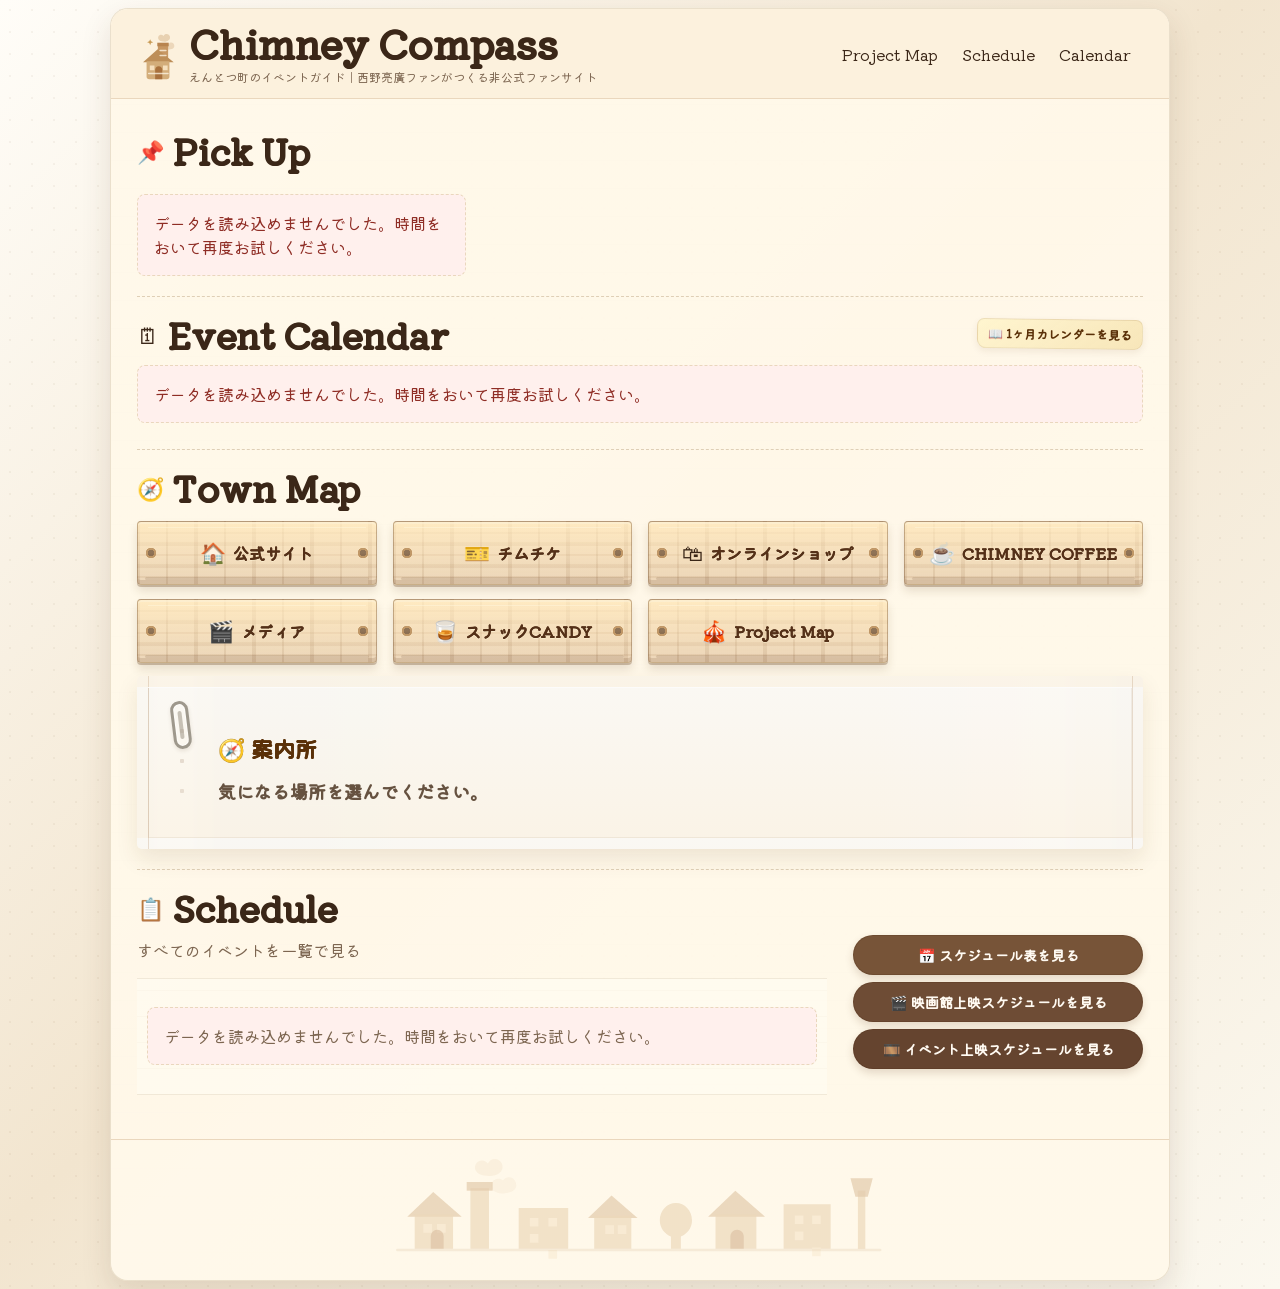
==== commit 6d8010b9: "Update fan site description" ====
--- a/index.html
+++ b/index.html
@@ -7,9 +7,9 @@
     <link rel="preconnect" href="https://fonts.googleapis.com">
     <link rel="preconnect" href="https://fonts.gstatic.com" crossorigin>
     <link href="https://fonts.googleapis.com/css2?family=Kiwi+Maru:wght@400;500&display=swap" rel="stylesheet">
-    <link rel="stylesheet" href="./assets/css/styles.css?v=20260630d">
-    <script src="./assets/js/data.js?v=20260630d" defer></script>
-    <script src="./assets/js/app.js?v=20260630d" defer></script>
+    <link rel="stylesheet" href="./assets/css/styles.css?v=20260701b">
+    <script src="./assets/js/data.js?v=20260701b" defer></script>
+    <script src="./assets/js/app.js?v=20260701b" defer></script>
   </head>
   <body>
     <div class="site-shell">
@@ -31,7 +31,7 @@
           </span>
           <span>
             <span class="brand-title">Chimney Compass</span>
-            <span class="brand-subtitle">えんとつ町のイベントガイド｜ファンサイト</span>
+            <span class="brand-subtitle">えんとつ町のイベントガイド｜西野亮廣ファンがつくる非公式ファンサイト</span>
           </span>
         </a>
         <button class="menu-toggle" type="button" aria-expanded="false" aria-controls="site-nav" aria-label="メニュー">
--- a/assets/css/styles.css
+++ b/assets/css/styles.css
@@ -2937,6 +2937,12 @@
   padding-inline: 18px;
 }
 
+.admin-copy-control {
+  display: grid;
+  justify-items: end;
+  gap: 4px;
+}
+
 .admin-post-card {
   display: grid;
   gap: 10px;
@@ -2988,6 +2994,11 @@
   text-align: right;
 }
 
+.admin-copy-status-inline {
+  min-height: 1.35em;
+  font-size: 13px;
+}
+
 @media (min-width: 780px) {
   .site-shell {
     width: min(100% - 28px, 1060px);
